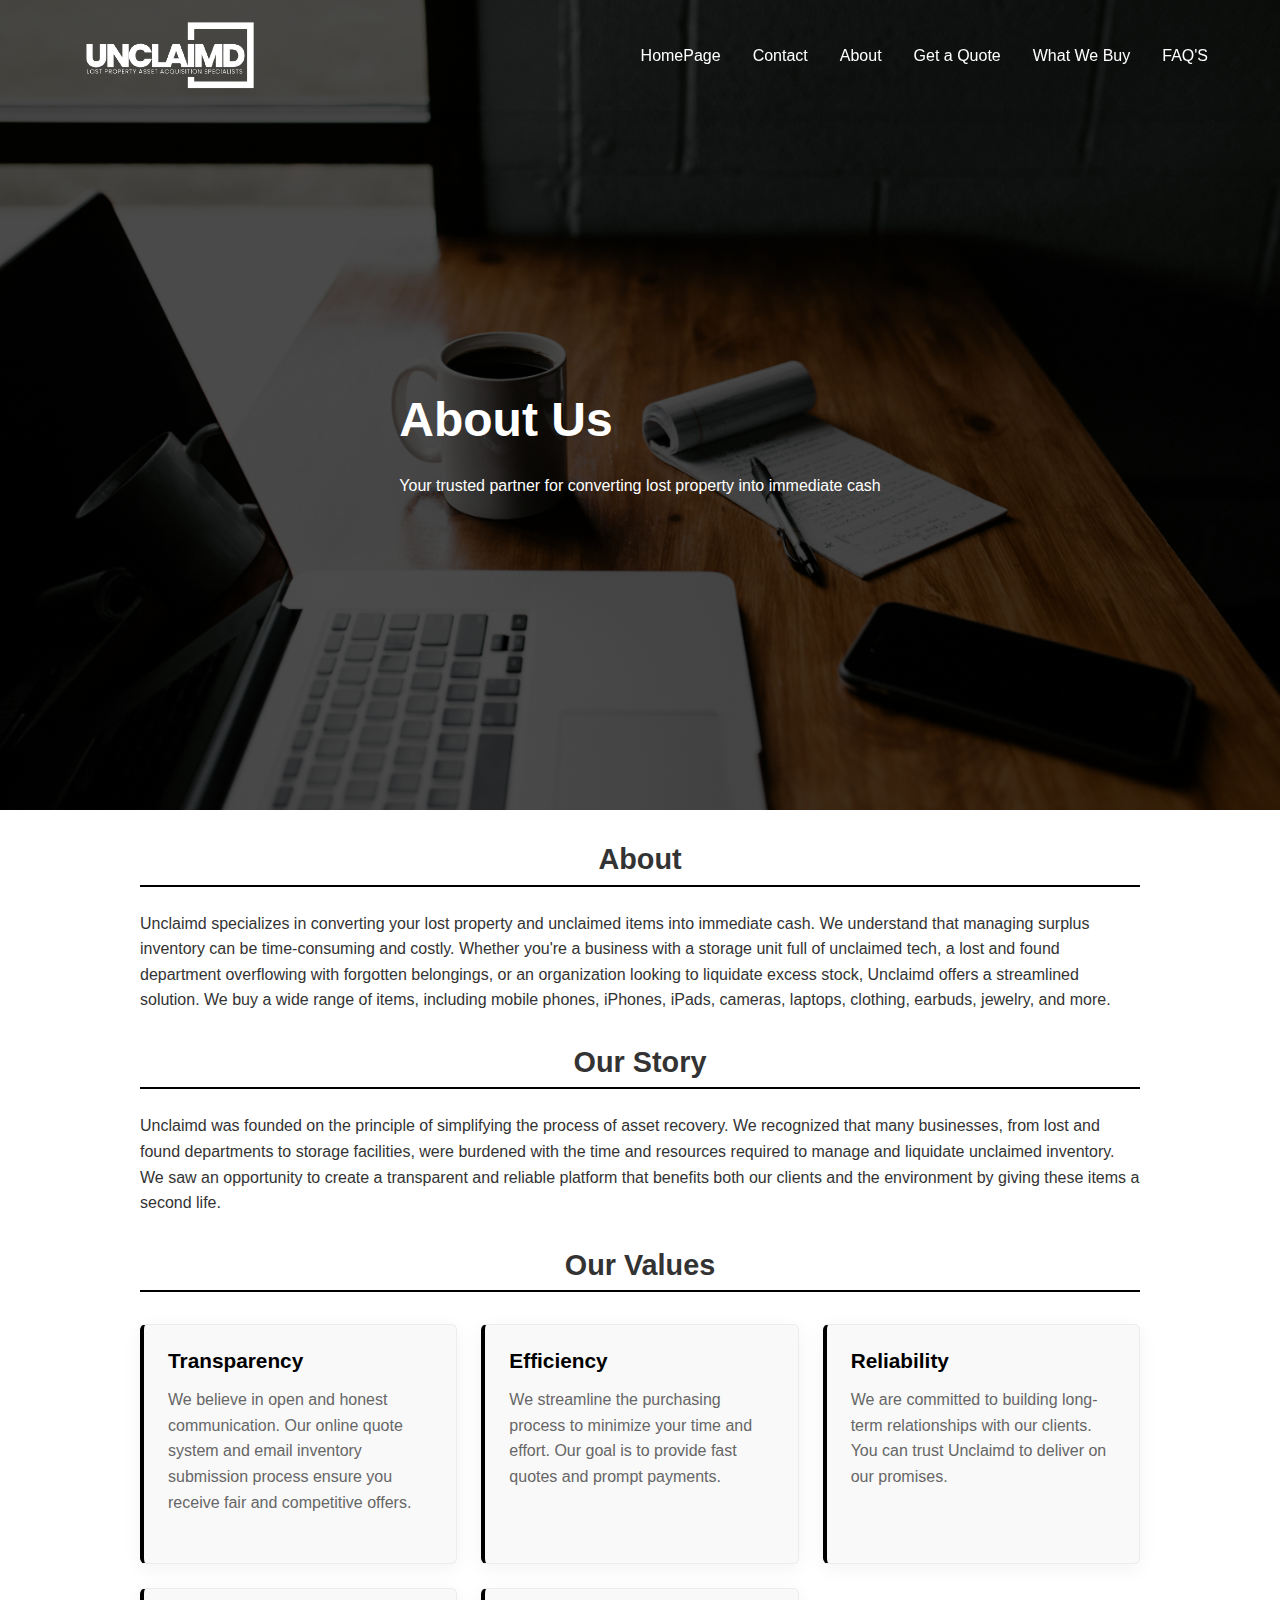
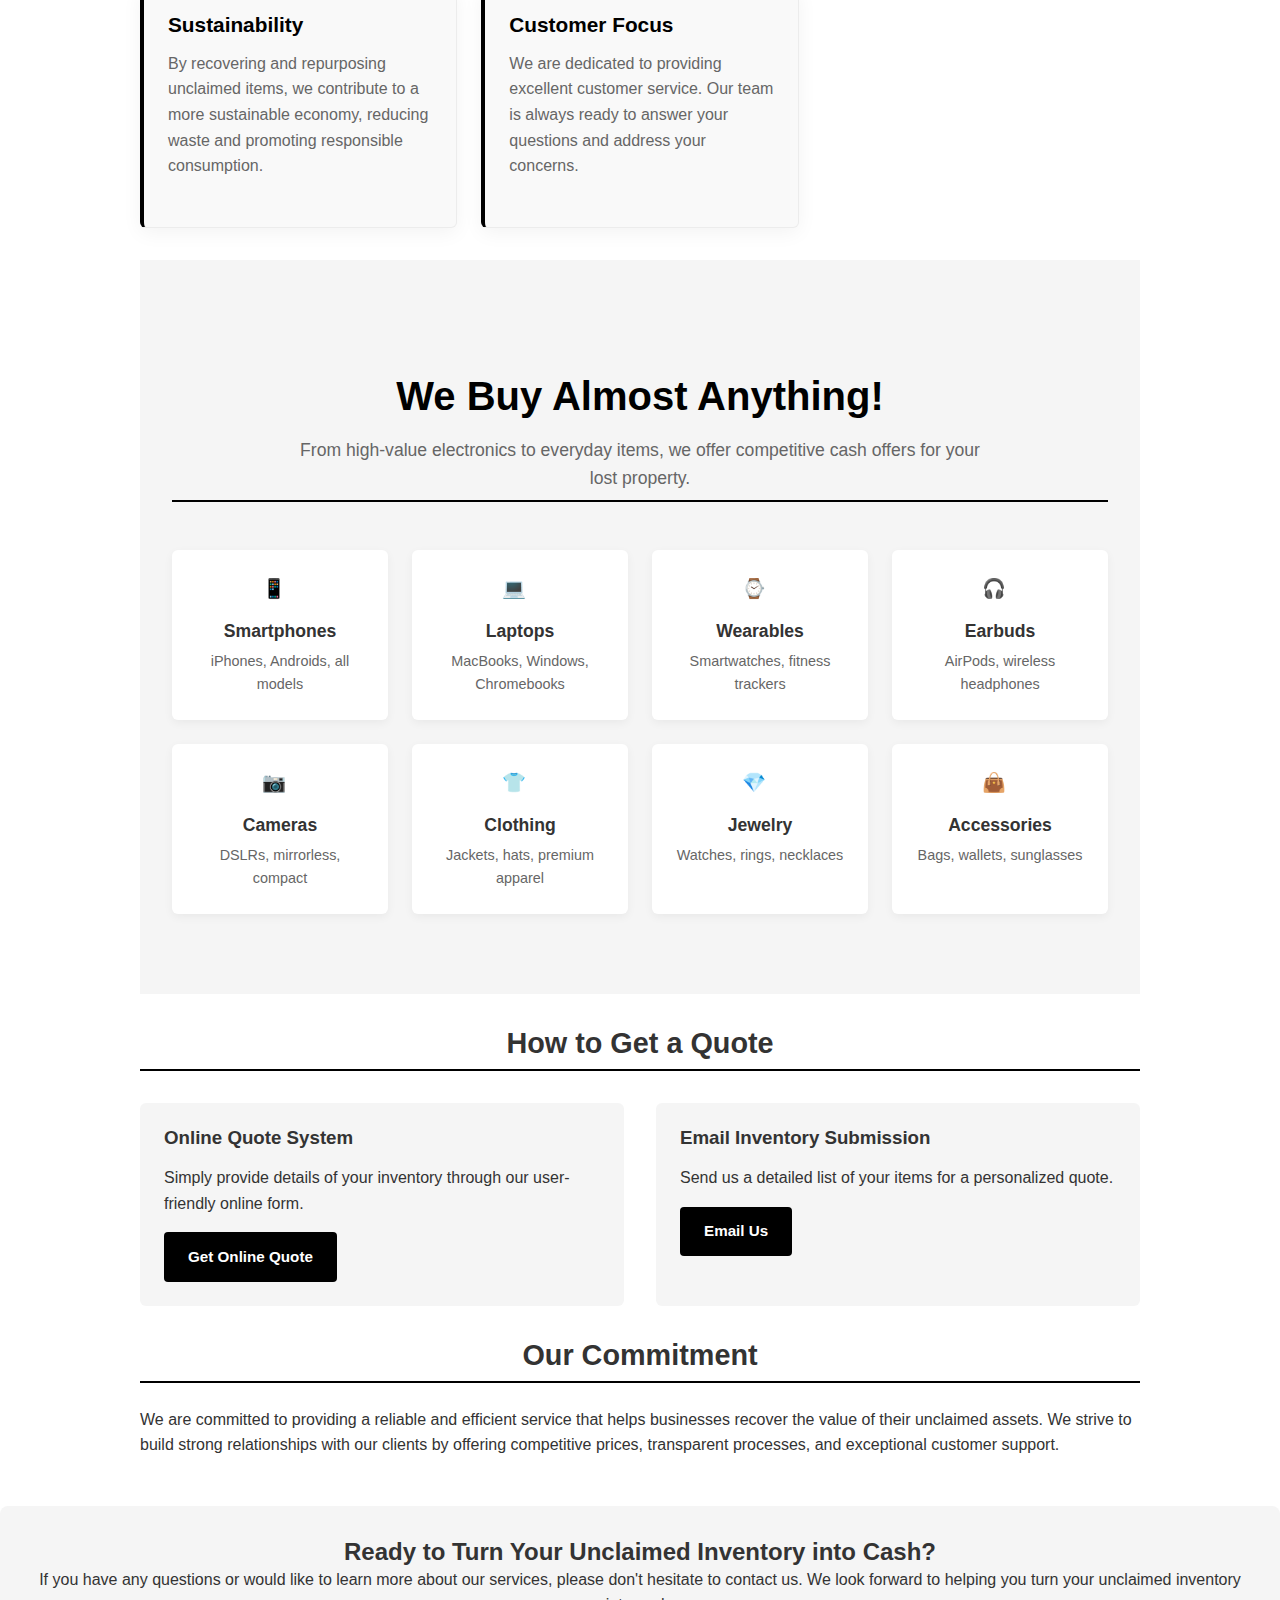
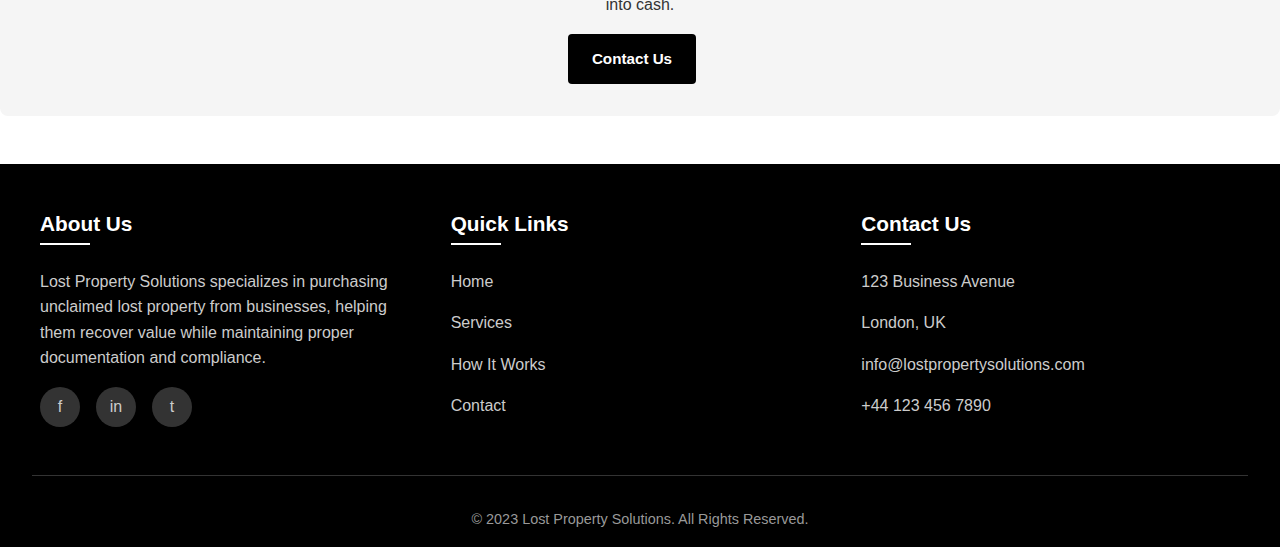
==== about.html @ b1240f1e "first commitasdlkf" ====
<!DOCTYPE html>
<html lang="en">

<head>
    <meta charset="UTF-8">
    <meta name="viewport" content="width=device-width, initial-scale=1.0">
    <title>About Us | Unclaimd</title>
    <link rel="stylesheet" href="style.css">
    <style>
        :root {
            --black: #000000;
            --white: #ffffff;
            --gray-dark: #333333;
            --gray-medium: #666666;
            --gray-light: #f5f5f5;
            --gray-lighter: #f9f9f9;
        }



        .page-header {
            text-align: center;
            margin-bottom: 3rem;
        }

        .page-header h1 {
            font-size: 2.5rem;
            margin-bottom: 1rem;
            color: var(--black);
        }

        .page-header p {
            color: var(--gray-medium);
            max-width: 800px;
            margin: 0 auto;
            font-size: 1.1rem;
        }

        .about-section {
            max-width: 1000px;
            margin: 0 auto 3rem;
        }

        .section-title {
            font-size: 1.8rem;
            margin: 2rem 0 1.5rem;
            padding-bottom: 0.5rem;
            border-bottom: 2px solid var(--black);
        }

        .about-content p {
            margin-bottom: 1.5rem;
        }

        .values-grid {
            display: grid;
            grid-template-columns: repeat(auto-fit, minmax(300px, 1fr));
            gap: 1.5rem;
            margin: 2rem 0;
        }

        .value-card {
            background-color: var(--gray-lighter);
            padding: 1.5rem;
            border-radius: 6px;
            border-left: 4px solid var(--black);
        }

        .value-card h3 {
            font-size: 1.3rem;
            margin-bottom: 0.8rem;
            color: var(--black);
        }

        .items-list {
            display: grid;
            grid-template-columns: repeat(auto-fit, minmax(200px, 1fr));
            gap: 1rem;
            margin: 1.5rem 0;
        }

        .item {
            display: flex;
            align-items: center;
            margin-bottom: 0.8rem;
        }

        .item-icon {
            margin-right: 0.8rem;
            font-size: 1.2rem;
        }

        .quote-methods {
            display: flex;
            gap: 2rem;
            margin: 2rem 0;
            flex-wrap: wrap;
        }

        .method {
            flex: 1;
            min-width: 300px;
            background-color: var(--gray-light);
            padding: 1.5rem;
            border-radius: 6px;
        }

        .method h3 {
            margin-bottom: 1rem;
        }

        .contact-cta {
            text-align: center;
            margin: 3rem 0;
            padding: 2rem;
            background-color: var(--gray-light);
            border-radius: 8px;
        }

        .btn {
            display: inline-block;
            background-color: var(--black);
            color: var(--white);
            padding: 0.8rem 1.5rem;
            border: none;
            border-radius: 4px;
            text-decoration: none;
            font-weight: 600;
            cursor: pointer;
            transition: background-color 0.3s;
            margin-top: 1rem;
        }

        .btn:hover {
            background-color: var(--gray-dark);
            color: var(--white);
        }

        @media (max-width: 768px) {
            body {
                padding: 1.5rem;
            }

            .page-header h1 {
                font-size: 2rem;
            }

            .quote-methods {
                flex-direction: column;
            }

            .method {
                min-width: 100%;
            }
        }

        .whywebuy-hero {
            background: linear-gradient(rgba(0, 0, 0, 0.7), rgba(0, 0, 0, 0.7)),
                url('/assest/about.jpg') no-repeat center center/cover;
            height: 90vh;
            display: flex;
            align-items: center;
            padding-top: 80px;
        }

        .whywebuy-hero-content {
            max-width: 1200px;
            margin: 0 auto;
            padding: 0 2rem;
            color: var(--white);
        }

        .whywebuy-hero h1 {
            font-size: 3rem;
            margin-bottom: 1.5rem;
            max-width: 800px;
        }
    </style>
</head>

<body>
    <!-- Header -->
    <header>
        <div class="header-container">
            <div class="logo">
                <a href="index.html">
                    <img src="./assest//logo.png" alt="">
                </a>
            </div>
            <div class="mobile-menu">☰</div>
            <nav>
                <ul>
                    <li><a href="index.html">HomePage</a></li>
                    <li><a href="contact.html">Contact</a></li>
                    <li><a href="about.html">About</a></li>
                    <li><a href="getquote.html">Get a Quote</a></li>
                    <li><a href="whywebuy.html">What We Buy</a></li>
                    <li><a href="faqs.html">FAQ'S</a></li>
                </ul>
            </nav>
        </div>
    </header>
    <section class="whywebuy-hero" id="home">
        <div class="whywebuy-hero-content">
            <h1>About Us</h1>
            <p>Your trusted partner for converting lost property into immediate cash</p>
        </div>
    </section>
    <div class="about-section">
        <div class="about-content">
            <h2 class="section-title">About</h2>

            <p>Unclaimd specializes in converting your lost property and unclaimed items into immediate cash. We
                understand that managing surplus inventory can be time-consuming and costly. Whether you're a business
                with a storage unit full of unclaimed tech, a lost and found department overflowing with forgotten
                belongings, or an organization looking to liquidate excess stock, Unclaimd offers a streamlined
                solution. We buy a wide range of items, including mobile phones, iPhones, iPads, cameras, laptops,
                clothing, earbuds, jewelry, and more.</p>
        </div>

        <h2 class="section-title">Our Story</h2>
        <div class="about-content">
            <p>Unclaimd was founded on the principle of simplifying the process of asset recovery. We recognized that
                many businesses, from lost and found departments to storage facilities, were burdened with the time and
                resources required to manage and liquidate unclaimed inventory. We saw an opportunity to create a
                transparent and reliable platform that benefits both our clients and the environment by giving these
                items a second life.</p>
        </div>

        <h2 class="section-title">Our Values</h2>
        <div class="values-grid">
            <div class="value-card">
                <h3>Transparency</h3>
                <p>We believe in open and honest communication. Our online quote system and email inventory submission
                    process ensure you receive fair and competitive offers.</p>
            </div>
            <div class="value-card">
                <h3>Efficiency</h3>
                <p>We streamline the purchasing process to minimize your time and effort. Our goal is to provide fast
                    quotes and prompt payments.</p>
            </div>
            <div class="value-card">
                <h3>Reliability</h3>
                <p>We are committed to building long-term relationships with our clients. You can trust Unclaimd to
                    deliver on our promises.</p>
            </div>
            <div class="value-card">
                <h3>Sustainability</h3>
                <p>By recovering and repurposing unclaimed items, we contribute to a more sustainable economy, reducing
                    waste and promoting responsible consumption.</p>
            </div>
            <div class="value-card">
                <h3>Customer Focus</h3>
                <p>We are dedicated to providing excellent customer service. Our team is always ready to answer your
                    questions and address your concerns.</p>
            </div>
        </div>

        <!-- Items We Buy Section -->
        <section class="items-section" id="items-we-buy">
            <div class="items-container">
                <div class="section-title">
                    <h2>We Buy Almost Anything!</h2>
                    <p>From high-value electronics to everyday items, we offer competitive cash offers for your lost
                        property.</p>
                </div>
                <div class="items-grid">
                    <!-- Row 1 -->
                    <div class="item-card">
                        <div class="item-icon">📱</div>
                        <h3>Smartphones</h3>
                        <p>iPhones, Androids, all models</p>
                    </div>
                    <div class="item-card">
                        <div class="item-icon">💻</div>
                        <h3>Laptops</h3>
                        <p>MacBooks, Windows, Chromebooks</p>
                    </div>
                    <div class="item-card">
                        <div class="item-icon">⌚</div>
                        <h3>Wearables</h3>
                        <p>Smartwatches, fitness trackers</p>
                    </div>
                    <div class="item-card">
                        <div class="item-icon">🎧</div>
                        <h3>Earbuds</h3>
                        <p>AirPods, wireless headphones</p>
                    </div>

                    <!-- Row 2 -->
                    <div class="item-card">
                        <div class="item-icon">📷</div>
                        <h3>Cameras</h3>
                        <p>DSLRs, mirrorless, compact</p>
                    </div>
                    <div class="item-card">
                        <div class="item-icon">👕</div>
                        <h3>Clothing</h3>
                        <p>Jackets, hats, premium apparel</p>
                    </div>
                    <div class="item-card">
                        <div class="item-icon">💎</div>
                        <h3>Jewelry</h3>
                        <p>Watches, rings, necklaces</p>
                    </div>
                    <div class="item-card">
                        <div class="item-icon">👜</div>
                        <h3>Accessories</h3>
                        <p>Bags, wallets, sunglasses</p>
                    </div>
                </div>
            </div>
        </section>

        <h2 class="section-title">How to Get a Quote</h2>
        <div class="quote-methods">
            <div class="method">
                <h3>Online Quote System</h3>
                <p>Simply provide details of your inventory through our user-friendly online form.</p>
                <a href="#" class="btn">Get Online Quote</a>
            </div>
            <div class="method">
                <h3>Email Inventory Submission</h3>
                <p>Send us a detailed list of your items for a personalized quote.</p>
                <a href="mailto:quotes@unclaimd.com" class="btn">Email Us</a>
            </div>
        </div>

        <h2 class="section-title">Our Commitment</h2>
        <div class="about-content">
            <p>We are committed to providing a reliable and efficient service that helps businesses recover the value of
                their unclaimed assets. We strive to build strong relationships with our clients by offering competitive
                prices, transparent processes, and exceptional customer support.</p>
        </div>
    </div>

    <div class="contact-cta">
        <h2>Ready to Turn Your Unclaimed Inventory into Cash?</h2>
        <p>If you have any questions or would like to learn more about our services, please don't hesitate to contact
            us. We look forward to helping you turn your unclaimed inventory into cash.</p>
        <a href="mailto:contact@unclaimd.com" class="btn">Contact Us</a>
    </div>
    <!-- Footer -->
    <footer id="contact">
        <div class="footer-container">
            <div class="footer-col">
                <h3>About Us</h3>
                <p>Lost Property Solutions specializes in purchasing unclaimed lost property from businesses, helping
                    them recover value while maintaining proper documentation and compliance.</p>
                <div class="social-links">
                    <a href="#">f</a>
                    <a href="#">in</a>
                    <a href="#">t</a>
                </div>
            </div>
            <div class="footer-col">
                <h3>Quick Links</h3>
                <a href="#home">Home</a>
                <a href="#services">Services</a>
                <a href="#how-it-works">How It Works</a>
                <a href="#contact">Contact</a>
            </div>
            <div class="footer-col">
                <h3>Contact Us</h3>
                <p>123 Business Avenue</p>
                <p>London, UK</p>
                <p>info@lostpropertysolutions.com</p>
                <p>+44 123 456 7890</p>
            </div>
        </div>
        <div class="copyright">
            <p>&copy; 2023 Lost Property Solutions. All Rights Reserved.</p>
        </div>
    </footer>

    <script>
        // Mobile Menu Toggle
        const mobileMenu = document.querySelector('.mobile-menu');
        const nav = document.querySelector('nav');

        mobileMenu.addEventListener('click', () => {
            nav.classList.toggle('active');
        });

        // Smooth Scrolling for Anchor Links
        document.querySelectorAll('a[href^="#"]').forEach(anchor => {
            anchor.addEventListener('click', function (e) {
                e.preventDefault();

                if (this.getAttribute('href') === '#') return;

                const target = document.querySelector(this.getAttribute('href'));
                if (target) {
                    window.scrollTo({
                        top: target.offsetTop - 80,
                        behavior: 'smooth'
                    });

                    // Close mobile menu if open
                    nav.classList.remove('active');
                }
            });
        });

        // Sticky Header on Scroll
        window.addEventListener('scroll', () => {
            const header = document.querySelector('header');
            if (window.scrollY > 100) {
                header.style.boxShadow = '0 2px 10px rgba(0, 0, 0, 0.2)';
            } else {
                header.style.boxShadow = '0 2px 10px rgba(0, 0, 0, 0.1)';
            }
        });




        window.addEventListener('scroll', function () {
            const header = document.querySelector('header');
            if (window.scrollY > 50) {
                header.classList.add('scrolled');
            } else {
                header.classList.remove('scrolled');
            }
        });


    </script>
</body>

</html>
---- style.css ----
/* Reset and Base Styles */
        * {
            margin: 0;
            padding: 0;
            box-sizing: border-box;
            font-family: 'Segoe UI', Tahoma, Geneva, Verdana, sans-serif;
        }

        body {
            background-color: #ffffff;
            color: #333333;
            line-height: 1.6;
        }

        /* Header Styles */
        header {
            background-color: transparent;
            color: #ffffff;
            /* padding: 1rem 0; */
            position: fixed;
            width: 100%;
            top: -5;
            z-index: 1000;
            box-shadow: 0 2px 10px rgba(0, 0, 0, 0.1);
            transition: background-color 0.3s ease, box-shadow 0.3s ease;

        }
        .header-container {
            display: flex;
            justify-content: space-between;
            align-items: center;
            max-width: 1200px;
            margin: 0 auto;
            padding: 0 2rem;
        }
        header.scrolled {
            background-color: #000000; /* Or any solid color you want */
            box-shadow: 0 2px 10px rgba(0, 0, 0, 0.1); /* Optional for effect */
        }
        

        

        .logo {
            font-size: 1.8rem;
            font-weight: 700;
            letter-spacing: 1px;
        }
        .logo img{
            margin-top: 10px;
            width: 12rem;

        }
        

        .logo span {
            color: #ffffff;
        }

        nav ul {
            display: flex;
            list-style: none;
        }

        nav ul li {
            margin-left: 2rem;
        }

        nav ul li a {
            color: #ffffff;
            text-decoration: none;
            font-weight: 500;
            transition: color 0.3s;
        }

        nav ul li a:hover {
            color: #cccccc;
        }

        .mobile-menu {
            display: none;
            cursor: pointer;
        }


       /* Base Styles */
        :root {
            --black: #000000;
            --white: #ffffff;
            --gray-dark: #333333;
            --gray-medium: #666666;
            --gray-light: #f5f5f5;
        }
        
        * {
            margin: 0;
            padding: 0;
            box-sizing: border-box;
            font-family: 'Helvetica Neue', Arial, sans-serif;
        }
        
        body {
            background-color: var(--white);
            color: var(--gray-dark);
            line-height: 1.6;
        }
        
        /* Typography */
        h1, h2, h3 {
            font-weight: 700;
            line-height: 1.2;
        }
        
        
        /* Hero Section */
        .hero {
            background: linear-gradient(rgba(0,0,0,0.7), rgba(0,0,0,0.7)), 
                        url('https://images.unsplash.com/photo-1556740738-b6a63e27c4df?ixlib=rb-1.2.1&auto=format&fit=crop&w=1350&q=80') no-repeat center center/cover;
            height: 90vh;
            display: flex;
            align-items: center;
            padding-top: 80px;
        }
        
        .hero-content {
            max-width: 1200px;
            margin: 0 auto;
            padding: 0 2rem;
            color: var(--white);
        }
        
        .hero h1 {
            font-size: 3rem;
            margin-bottom: 1.5rem;
            max-width: 800px;
        }
        
        .hero p {
            font-size: 1.2rem;
            max-width: 700px;
            margin-bottom: 2.5rem;
            color: rgba(255,255,255,0.9);
        }
        
        /* Button Styles */
        .btn {
            display: inline-block;
            background-color: var(--black);
            color: var(--white);
            padding: 0.9rem 2.2rem;
            border: 2px solid var(--white);
            border-radius: 4px;
            text-decoration: none;
            font-weight: 600;
            transition: all 0.3s ease;
            margin-right: 1rem;
            font-size: 0.95rem;
        }
        
        .btn:hover {
            background-color: var(--white);
            color: var(--black);
        }
        
        .btn-white {
            background-color: var(--white);
            color: var(--black);
            border-color: var(--white);
        }
        
        .btn-white:hover {
            background-color: transparent;
            color: var(--white);
        }
        
        /* Value Proposition Section */
        .value-prop {
            padding: 5rem 2rem;
            max-width: 1200px;
            margin: 0 auto;
        }
        
        .section-title {
            text-align: center;
            margin-bottom: 3.5rem;
        }
        
        .section-title h2 {
            font-size: 2.5rem;
            margin-bottom: 1rem;
            color: var(--black);
        }
        
        .section-title p {
            color: var(--gray-medium);
            max-width: 700px;
            margin: 0 auto;
            font-size: 1.1rem;
        }
        
        .value-grid {
            display: grid;
            grid-template-columns: repeat(auto-fit, minmax(300px, 1fr));
            gap: 2rem;
        }
        
        .value-card {
            background-color: var(--white);
            border-radius: 8px;
            padding: 2rem;
            box-shadow: 0 5px 20px rgba(0,0,0,0.05);
            transition: transform 0.3s ease, box-shadow 0.3s ease;
            border: 1px solid rgba(0,0,0,0.05);
        }
        
        .value-card:hover {
            transform: translateY(-5px);
            box-shadow: 0 10px 30px rgba(0,0,0,0.1);
        }
        
        .value-card h3 {
            font-size: 1.4rem;
            margin-bottom: 1rem;
            color: var(--black);
        }
        
        .value-card p {
            color: var(--gray-medium);
            margin-bottom: 1.5rem;
        }
        
      /* Items We Buy Section */
.items-section {
    background-color: var(--gray-light);
    padding: 5rem 2rem;
}

.items-container {
    max-width: 1200px;
    margin: 0 auto;
}

.items-grid {
    display: grid;
    grid-template-columns: repeat(4, 1fr);
    gap: 1.5rem;
    margin-top: 3rem;
}

.item-card {
    background-color: var(--white);
    padding: 1.5rem;
    border-radius: 6px;
    text-align: center;
    box-shadow: 0 3px 10px rgba(0,0,0,0.05);
    transition: all 0.3s ease;
}

.item-card:hover {
    transform: translateY(-5px);
    box-shadow: 0 5px 15px rgba(0,0,0,0.1);
}

.item-icon {
    font-size: 2rem;
    margin-bottom: 1rem;
    color: var(--black);
}

.item-card h3 {
    margin-bottom: 0.5rem;
    font-size: 1.1rem;
}

.item-card p {
    color: var(--gray-medium);
    font-size: 0.9rem;
}

/* Responsive adjustments */
@media (max-width: 900px) {
    .items-grid {
        grid-template-columns: repeat(2, 1fr);
    }
}

@media (max-width: 500px) {
    .items-grid {
        grid-template-columns: 1fr;
    }
}
        /* Process Section */
        .process-section {
            padding: 5rem 2rem;
            max-width: 1200px;
            margin: 0 auto;
        }
        
        .process-steps {
            display: flex;
            justify-content: space-between;
            margin-top: 3rem;
            flex-wrap: wrap;
        }
        
        .step {
            flex: 1;
            min-width: 250px;
            margin-bottom: 2rem;
            text-align: center;
            padding: 0 1.5rem;
            position: relative;
        }
        
        .step-number {
            display: inline-block;
            width: 50px;
            height: 50px;
            background-color: var(--black);
            color: var(--white);
            border-radius: 50%;
            line-height: 50px;
            font-size: 1.3rem;
            font-weight: 700;
            margin-bottom: 1.5rem;
        }
        
        .step h3 {
            font-size: 1.3rem;
            margin-bottom: 1rem;
        }
        
        .step p {
            color: var(--gray-medium);
        }
        
        /* CTA Section */
        .cta-section {
            background-color: var(--gray-light);
            color: var(--black);
            padding: 5rem 2rem;
            text-align: center;
        }
        
        .cta-container {
            max-width: 800px;
            margin: 0 auto;
        }
        
        .cta-section h2 {
            font-size: 2.3rem;
            margin-bottom: 1.5rem;
            color: var(--black);

        }
        
        .cta-section p {
            color: rgba(255,255,255,0.8);
            margin-bottom: 2.5rem;
            font-size: 1.1rem;
            color: var(--black);

        }
        
        /* Footer */
        /* Footer */
        footer {
            background-color: #000000;
            color: #ffffff;
            padding: 3rem 2rem 1rem;
        }

        .footer-container {
            max-width: 1200px;
            margin: 0 auto;
            display: grid;
            grid-template-columns: repeat(auto-fit, minmax(250px, 1fr));
            gap: 2rem;
        }

        .footer-col h3 {
            font-size: 1.3rem;
            margin-bottom: 1.5rem;
            position: relative;
            padding-bottom: 0.5rem;
        }

        .footer-col h3::after {
            content: '';
            position: absolute;
            left: 0;
            bottom: 0;
            width: 50px;
            height: 2px;
            background-color: #ffffff;
        }

        .footer-col p,
        .footer-col a {
            color: #cccccc;
            margin-bottom: 1rem;
            display: block;
            text-decoration: none;
            transition: color 0.3s;
        }

        .footer-col a:hover {
            color: #ffffff;
        }

        .social-links {
            display: flex;
            gap: 1rem;
        }

        .social-links a {
            display: inline-block;
            width: 40px;
            height: 40px;
            background-color: #333333;
            border-radius: 50%;
            text-align: center;
            line-height: 40px;
            transition: background-color 0.3s;
        }

        .social-links a:hover {
            background-color: #555555;
        }

        .copyright {
            text-align: center;
            padding-top: 2rem;
            margin-top: 2rem;
            border-top: 1px solid #333333;
            color: #999999;
            font-size: 0.9rem;
        }

        /* Responsive Styles */
        @media (max-width: 768px) {
            .header-container {
                padding: 0 1rem;
            }

            .logo img{
                margin-top: 10px;
                width: 6rem;
            }

            nav {
                position: fixed;
                top: 80px;
                left: -100%;
                width: 100%;
                height: calc(100vh - 80px);
                background-color: #000000;
                transition: left 0.3s;
                padding: 2rem;
            }

            nav.active {
                left: 0;
            }

            nav ul {
                flex-direction: column;
            }

            nav ul li {
                margin: 1rem 0;
            }

            .mobile-menu {
                display: block;
            }

            .hero h1 {
                font-size: 2.5rem;
            }

            .hero p {
                font-size: 1rem;
            }

            .section-title h2 {
                font-size: 2rem;
            }

            .steps {
                flex-direction: column;
            }

            .step {
                margin-bottom: 2rem;
            }
        }


        
        /* Responsive Styles */
        @media (max-width: 768px) {
            .header-container {
                padding: 0 1.5rem;
            }
            
            nav {
                position: fixed;
                top: 80px;
                left: -100%;
                width: 100%;
                height: calc(100vh - 80px);
                background-color: var(--black);
                transition: left 0.3s ease;
                padding: 2rem;
            }
            
            nav.active {
                left: 0;
            }
            
            nav ul {
                flex-direction: column;
            }
            
            nav ul li {
                margin: 1rem 0;
            }
            
            .mobile-menu {
                display: block;
            }
            
            .hero {
                height: auto;
                padding: 120px 0 80px;
            }
            
            .hero h1 {
                font-size: 2.5rem;
            }
            
            .hero p {
                font-size: 1.1rem;
            }
            
            .btn {
                display: block;
                width: 100%;
                margin-bottom: 1rem;
                margin-right: 0;
            }
            
            .section-title h2 {
                font-size: 2rem;
            }
            
            .process-steps {
                flex-direction: column;
            }
            
            .step {
                margin-bottom: 3rem;
            }
        }
    

        /* Base Styles */
        :root {
            --black: #000000;
            --white: #ffffff;
            --gray-dark: #333333;
            --gray-medium: #666666;
            --gray-light: #f5f5f5;
            --gray-lighter: #f9f9f9;
        }
        
        * {
            margin: 0;
            padding: 0;
            box-sizing: border-box;
            font-family: 'Helvetica Neue', Arial, sans-serif;
        }
        
        body {
            background-color: var(--white);
            color: var(--gray-dark);
            line-height: 1.6;
        }
        
        /* Header - Consistent with other pages */
        header {
            background-color: transparent;
            color: #ffffff;
            /* padding: 1rem 0; */
            position: fixed;
            width: 100%;
            top: -5;
            z-index: 1000;
            box-shadow: 0 2px 10px rgba(0, 0, 0, 0.1);
            transition: background-color 0.3s ease, box-shadow 0.3s ease;
        }
        
        /* FAQ Hero Section */
        .faq-hero {
            background: linear-gradient(rgba(0,0,0,0.7), rgba(0,0,0,0.7)), 
                        url('https://images.unsplash.com/photo-1454165804606-c3d57bc86b40?ixlib=rb-1.2.1&auto=format&fit=crop&w=1350&q=80') no-repeat center center/cover;
                        height: 90vh;
            display: flex;
            align-items: center;
            padding-top: 80px;
        }
        
        .faq-hero-content {
            max-width: 1200px;
            margin: 0 auto;
            padding: 0 2rem;
            color: var(--white);
        }
        
        .faq-hero h1 {
            font-size: 3rem;
            margin-bottom: 1rem;
            color: var(--white);
        }
        
        /* FAQ Content */
        .faq-container {
            max-width: 1000px;
            margin: 3rem auto;
            padding: 0 2rem;
        }
        
        .faq-section {
            margin-bottom: 3rem;
        }
        
        .faq-section h2 {
            font-size: 1.8rem;
            margin-bottom: 1.5rem;
            padding-bottom: 0.5rem;
            border-bottom: 2px solid var(--black);
        }
        
        .faq-item {
            margin-bottom: 1.5rem;
            border: 1px solid rgba(0,0,0,0.1);
            border-radius: 6px;
            overflow: hidden;
            box-shadow: 0 2px 8px rgba(0,0,0,0.05);
        }
        
        .faq-question {
            padding: 1.5rem;
            background-color: var(--gray-lighter);
            cursor: pointer;
            font-weight: 600;
            display: flex;
            justify-content: space-between;
            align-items: center;
            transition: background-color 0.3s ease;
        }
        
        .faq-question:hover {
            background-color: var(--gray-light);
        }
        
        .faq-question::after {
            content: '+';
            font-size: 1.5rem;
            transition: transform 0.3s ease;
        }
        
        .faq-question.active::after {
            content: '-';
        }
        
        .faq-answer {
            padding: 0 1.5rem;
            max-height: 0;
            overflow: hidden;
            transition: max-height 0.3s ease, padding 0.3s ease;
        }
        
        .faq-answer.show {
            padding: 1.5rem;
            max-height: 1000px;
        }
        
        .faq-answer p {
            margin-bottom: 1rem;
        }
        
        .faq-answer p:last-child {
            margin-bottom: 0;
        }
        
        /* Contact CTA */
        .faq-cta {
            text-align: center;
            margin: 3rem 0;
            padding: 2rem;
            background-color: var(--gray-light);
            border-radius: 8px;
        }
        
        .faq-cta h2 {
            font-size: 1.8rem;
            margin-bottom: 1rem;
        }
        
        /* Footer - Consistent with other pages */
        
        /* Responsive Styles */
        @media (max-width: 768px) {
            .faq-hero h1 {
                font-size: 2.2rem;
            }
            
            .faq-section h2 {
                font-size: 1.5rem;
            }
        }
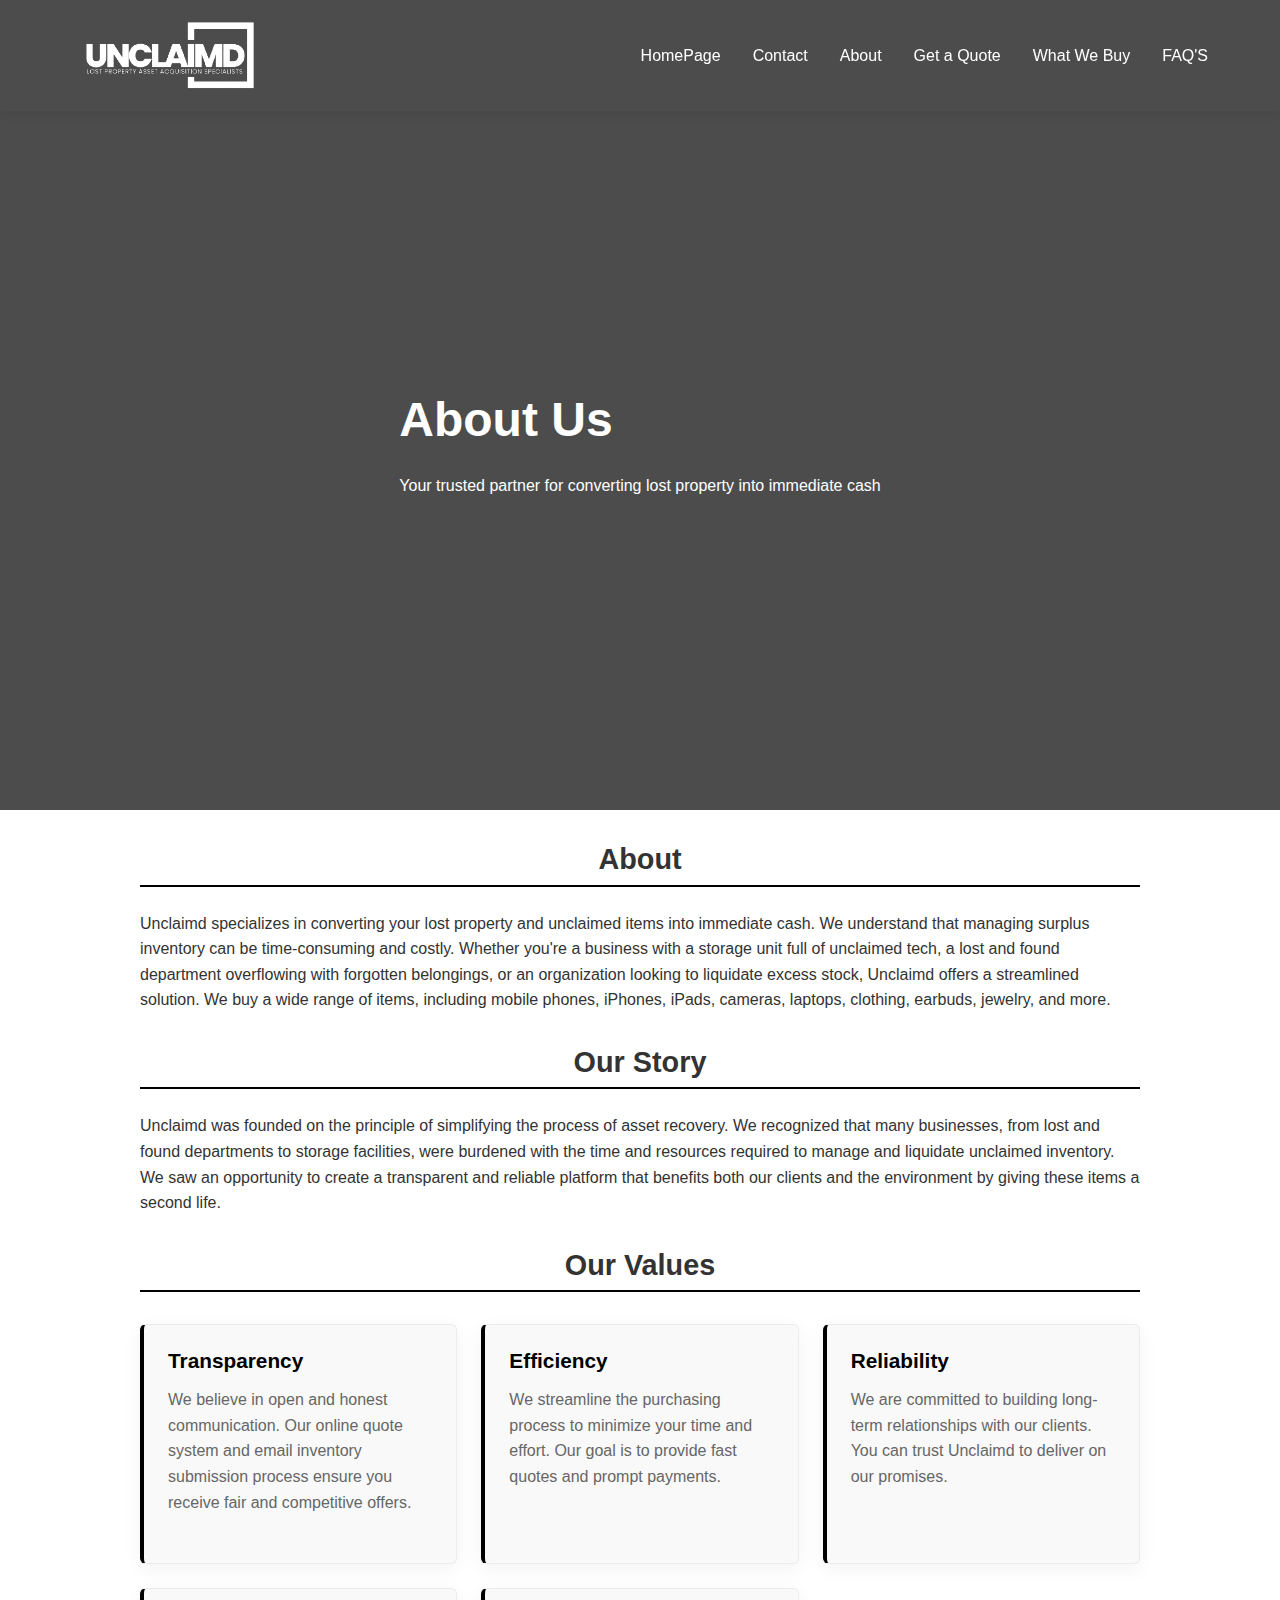
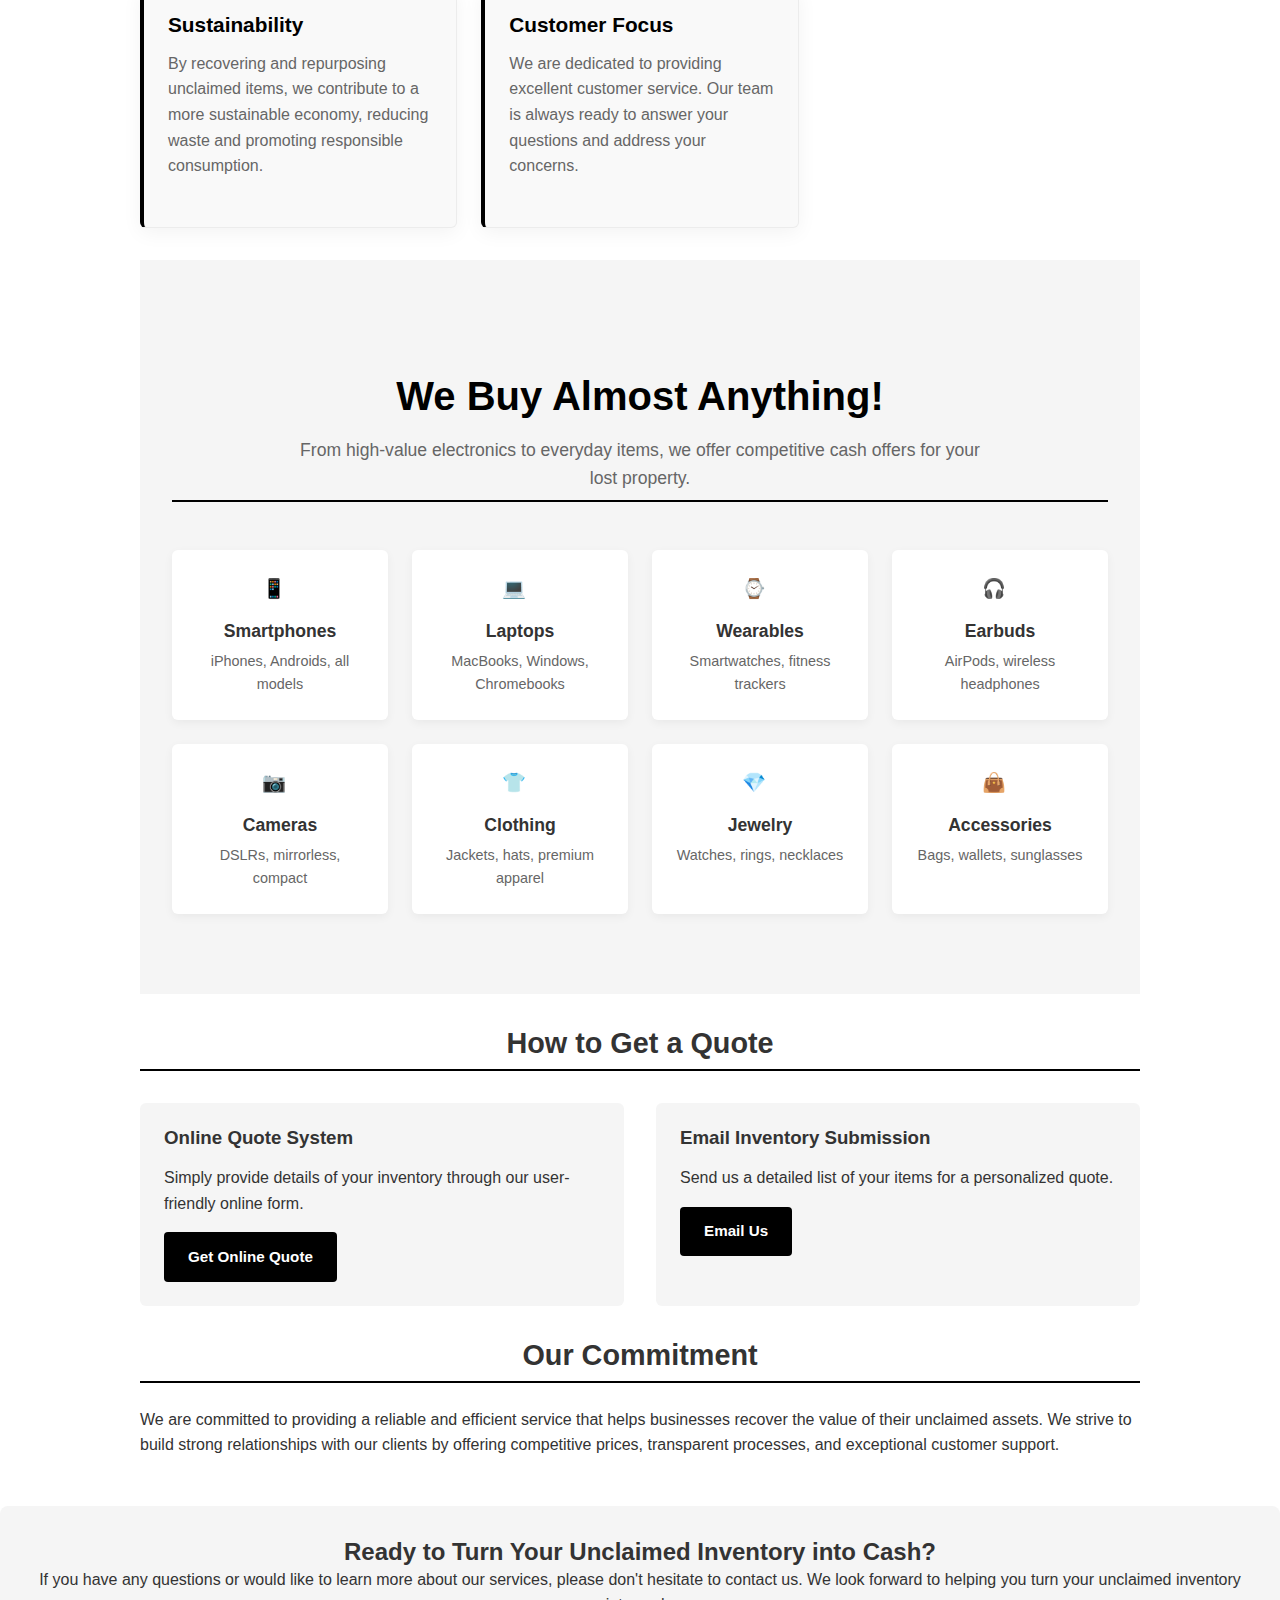
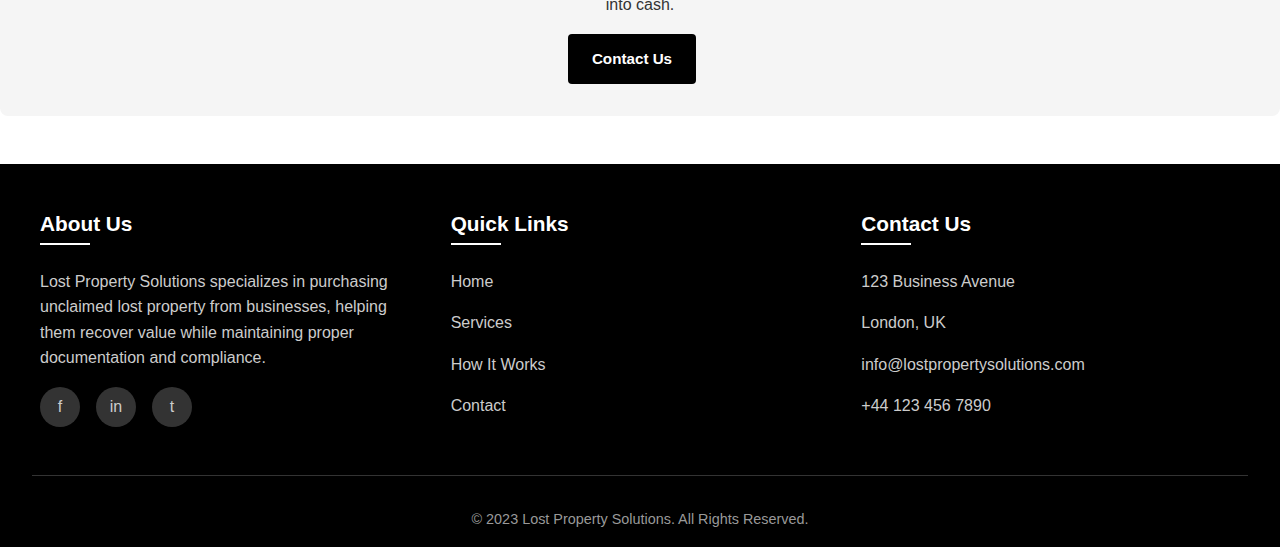
==== commit 92260549: "first commit by aliraza" ====
--- a/about.html
+++ b/about.html
@@ -137,9 +137,7 @@
         }
 
         @media (max-width: 768px) {
-            body {
-                padding: 1.5rem;
-            }
+           
 
             .page-header h1 {
                 font-size: 2rem;
@@ -156,7 +154,7 @@
 
         .whywebuy-hero {
             background: linear-gradient(rgba(0, 0, 0, 0.7), rgba(0, 0, 0, 0.7)),
-                url('/assest/about.jpg') no-repeat center center/cover;
+                url('https://images.unsplash.com/photo-1499750310107-5fef28a66643?q=80&w=1470&auto=format&fit=crop&ixlib=rb-4.0.3&ixid=M3wxMjA3fDB8MHxwaG90by1wYWdlfHx8fGVufDB8fHx8fA%3D%3D') no-repeat center center/cover;
             height: 90vh;
             display: flex;
             align-items: center;
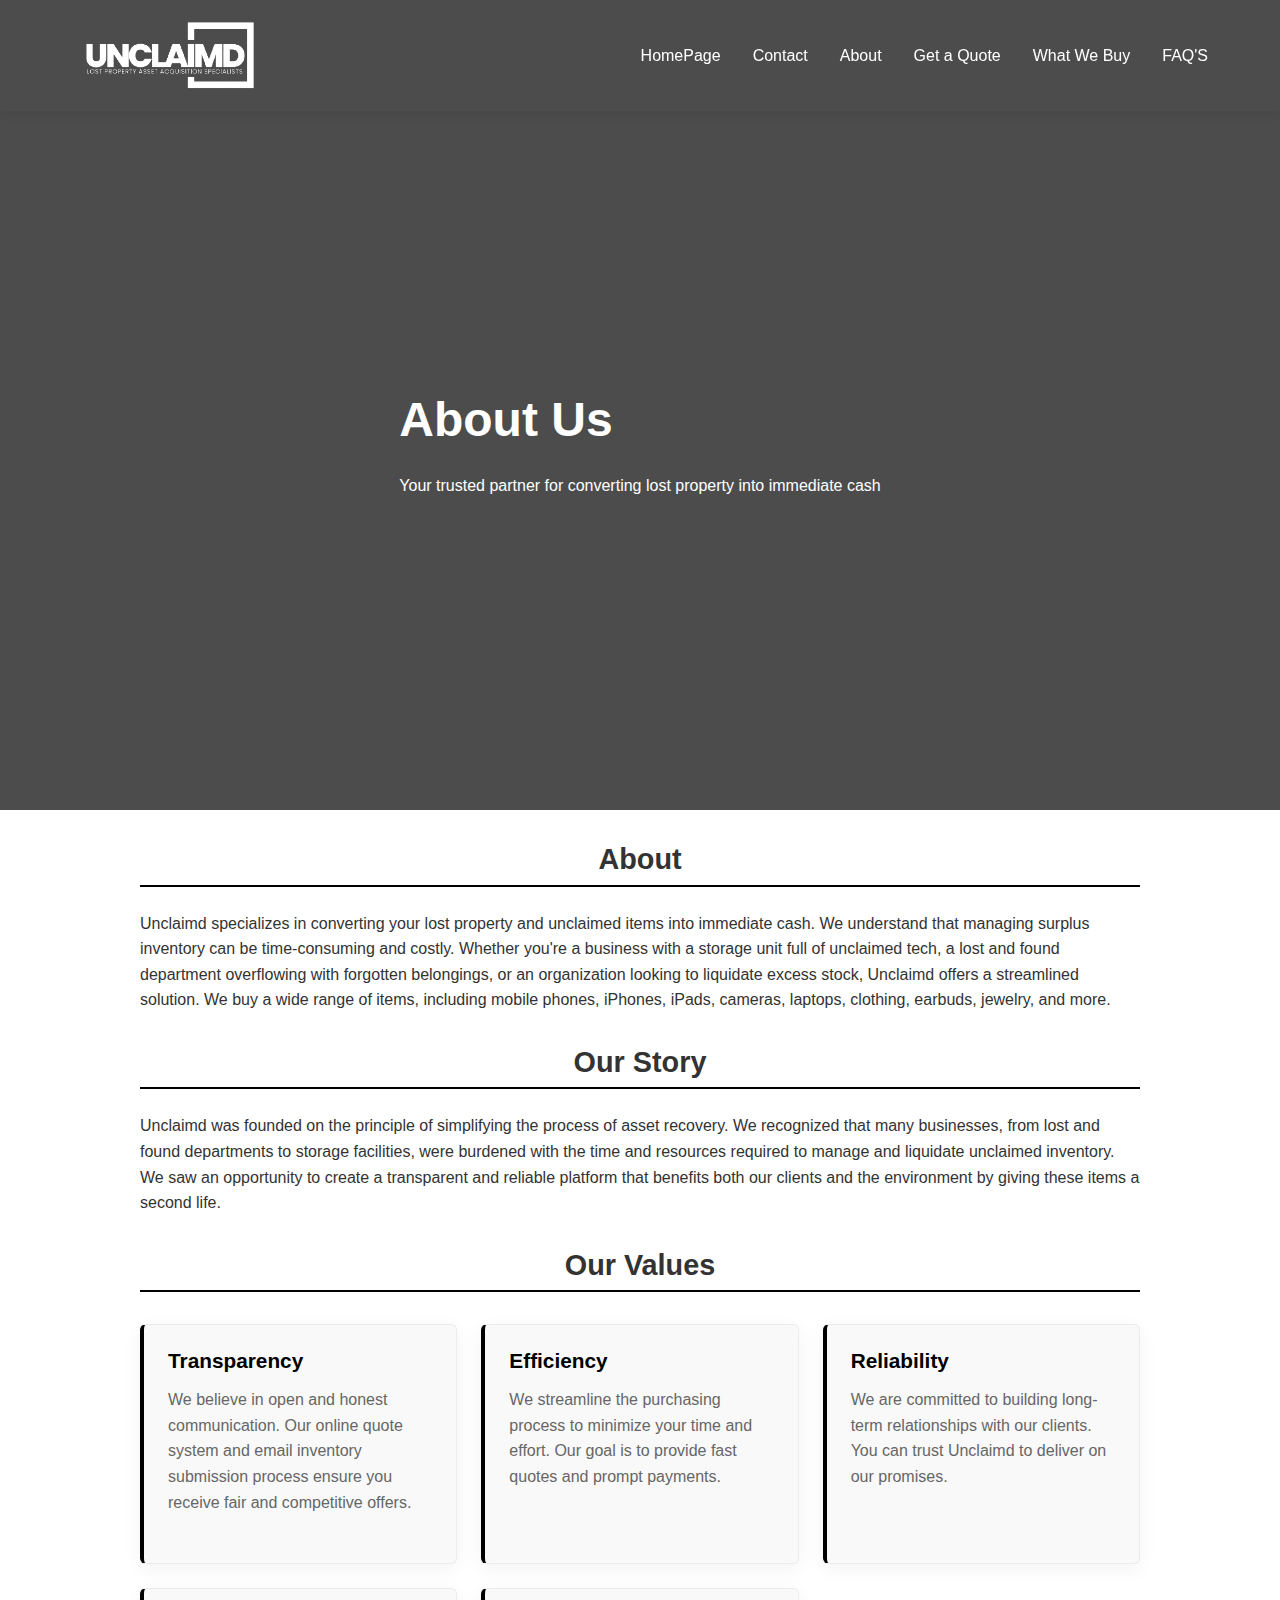
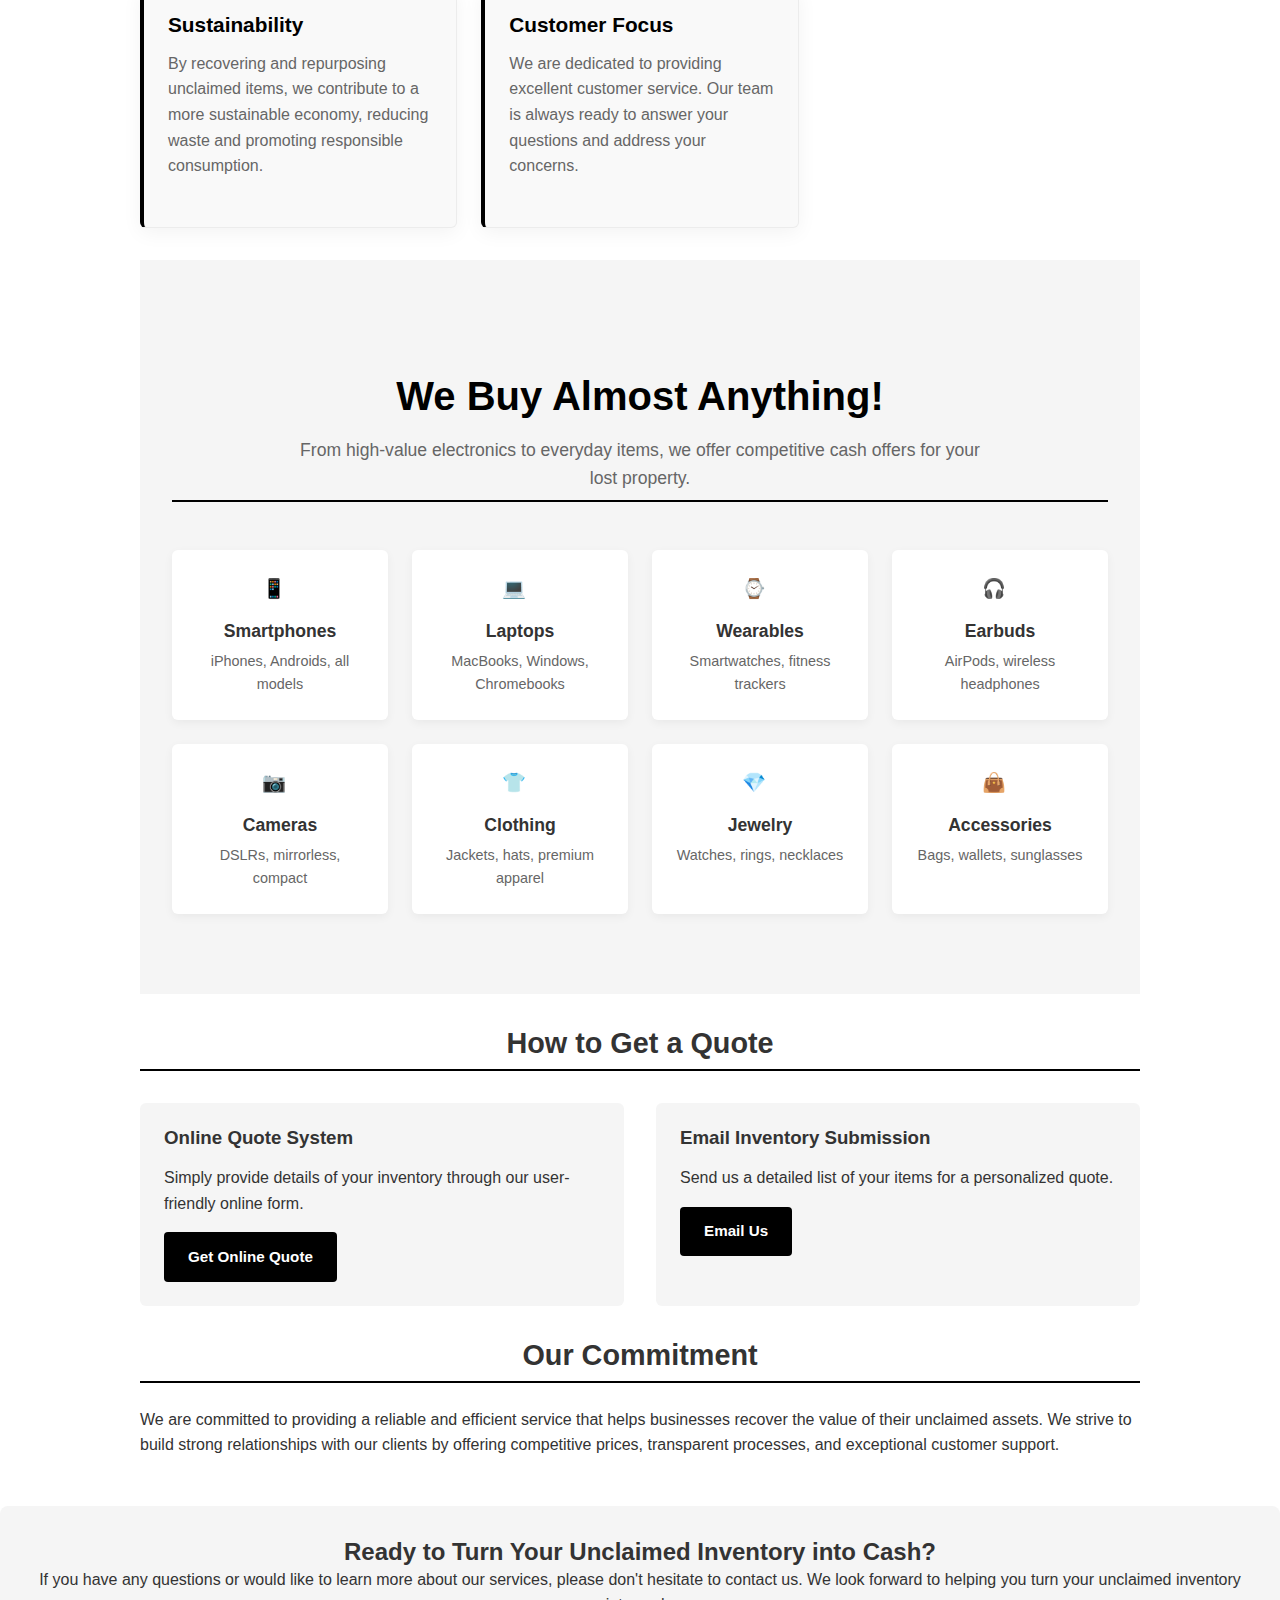
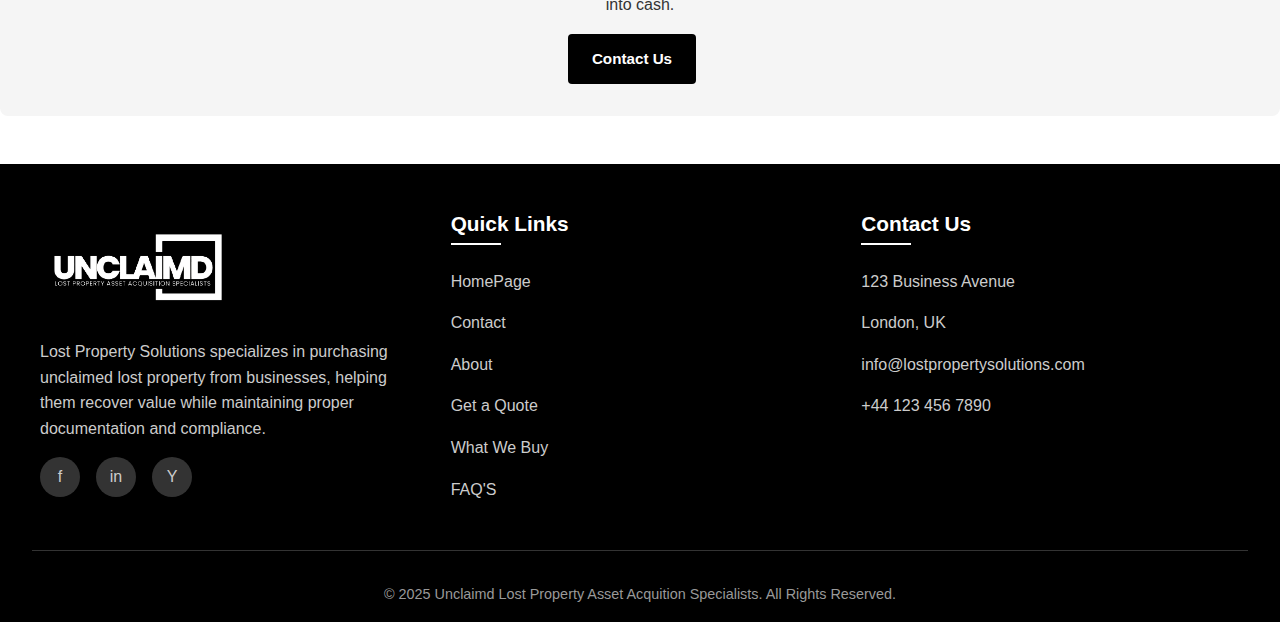
==== commit 08e7875a: "image from aliraza" ====
--- a/about.html
+++ b/about.html
@@ -342,21 +342,27 @@
     <footer id="contact">
         <div class="footer-container">
             <div class="footer-col">
-                <h3>About Us</h3>
+                <div class="logo">
+                    <a href="index.html">
+                        <img src="./assest//logo.png" alt="">
+                    </a>
+                </div>
                 <p>Lost Property Solutions specializes in purchasing unclaimed lost property from businesses, helping
                     them recover value while maintaining proper documentation and compliance.</p>
                 <div class="social-links">
                     <a href="#">f</a>
                     <a href="#">in</a>
-                    <a href="#">t</a>
+                    <a href="#">Y</a>
                 </div>
             </div>
             <div class="footer-col">
                 <h3>Quick Links</h3>
-                <a href="#home">Home</a>
-                <a href="#services">Services</a>
-                <a href="#how-it-works">How It Works</a>
-                <a href="#contact">Contact</a>
+                <a href="index.html">HomePage</a>
+                <a href="contact.html">Contact</a>
+                <a href="about.html">About</a>
+                <a href="getquote.html">Get a Quote</a>
+                <a href="whywebuy.html">What We Buy</a>
+                <a href="faqs.html">FAQ'S</a>
             </div>
             <div class="footer-col">
                 <h3>Contact Us</h3>
@@ -367,7 +373,7 @@
             </div>
         </div>
         <div class="copyright">
-            <p>&copy; 2023 Lost Property Solutions. All Rights Reserved.</p>
+            <p>&copy; 2025 Unclaimd Lost Property Asset Acquition Specialists. All Rights Reserved.</p>
         </div>
     </footer>
 
--- a/style.css
+++ b/style.css
@@ -156,7 +156,9 @@
             margin-right: 1rem;
             font-size: 0.95rem;
         }
-        
+        .home-image{
+            width: 100vh;
+        }
         .btn:hover {
             background-color: var(--white);
             color: var(--black);
@@ -282,11 +284,17 @@
     .items-grid {
         grid-template-columns: repeat(2, 1fr);
     }
+    .home-image{
+        width: 30vh;
+    }
 }
 
 @media (max-width: 500px) {
     .items-grid {
         grid-template-columns: 1fr;
+    }
+    .home-image{
+        width: 25vh;
     }
 }
         /* Process Section */
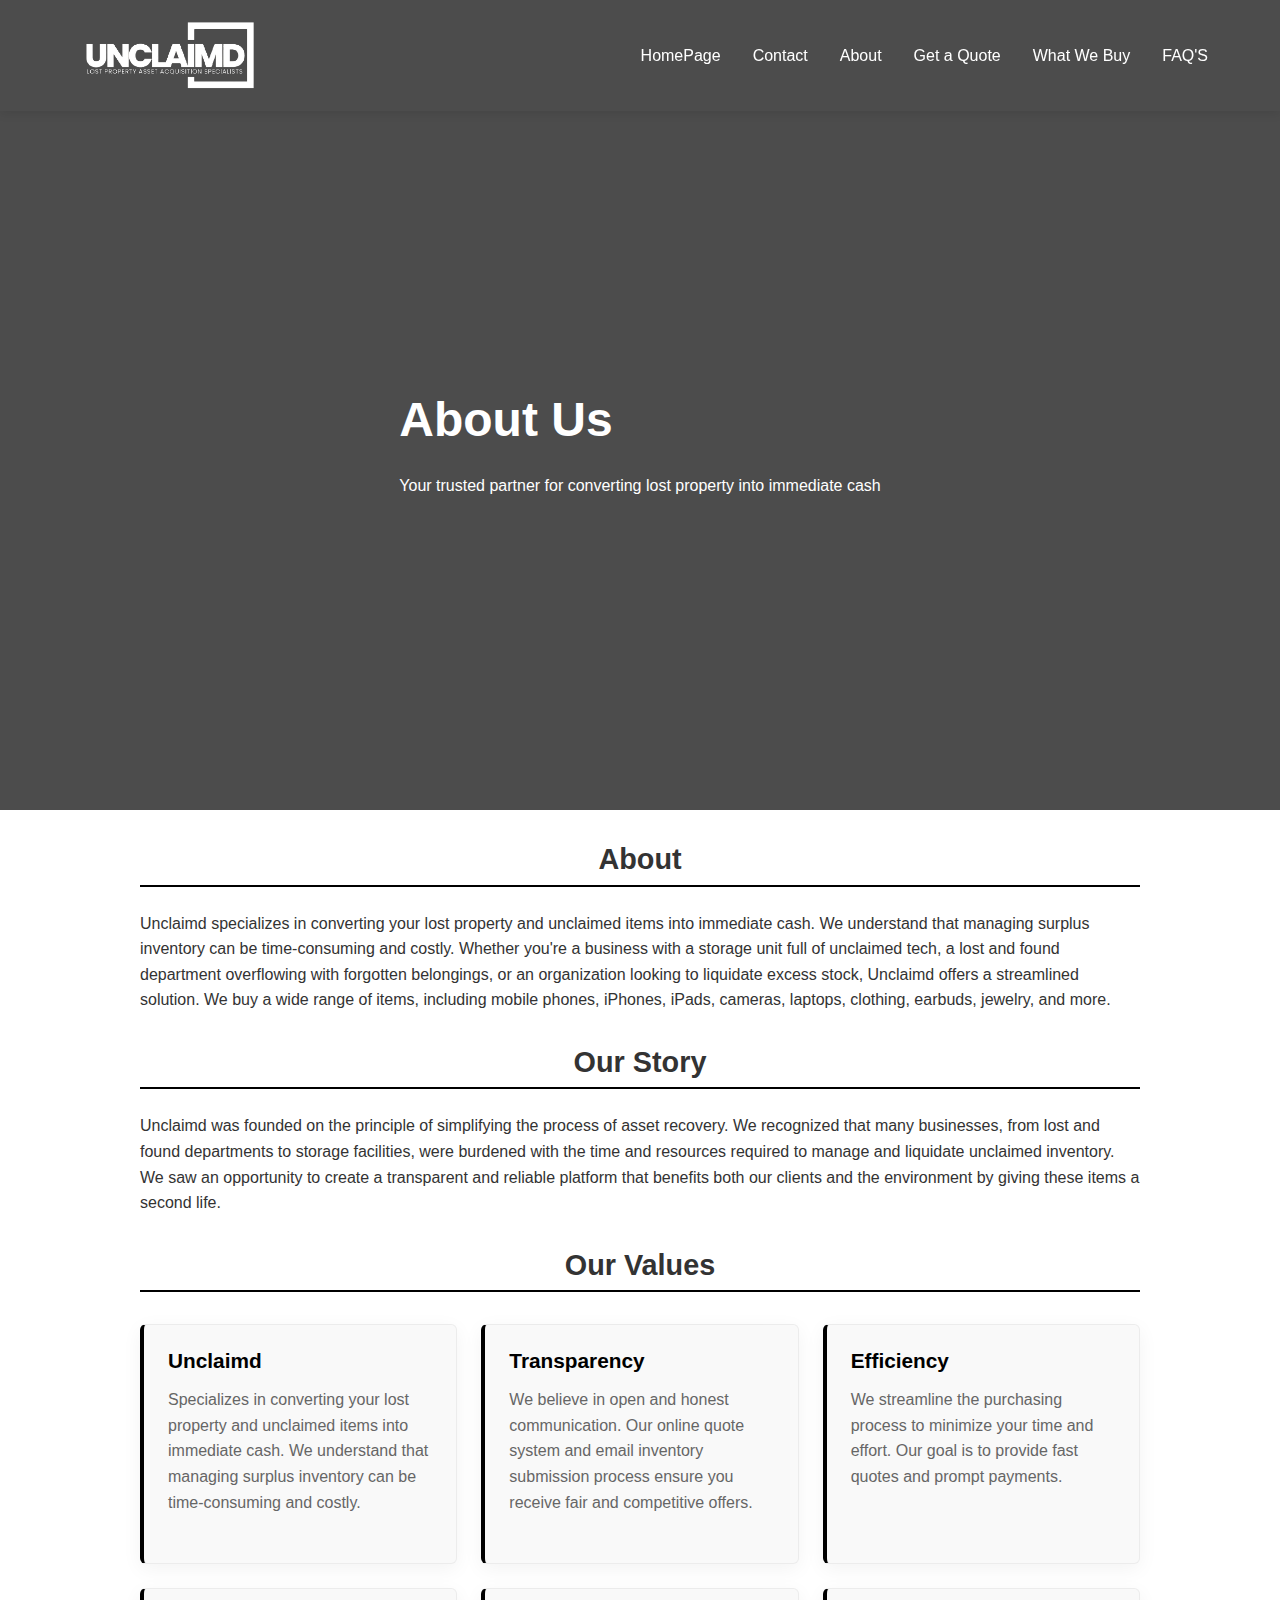
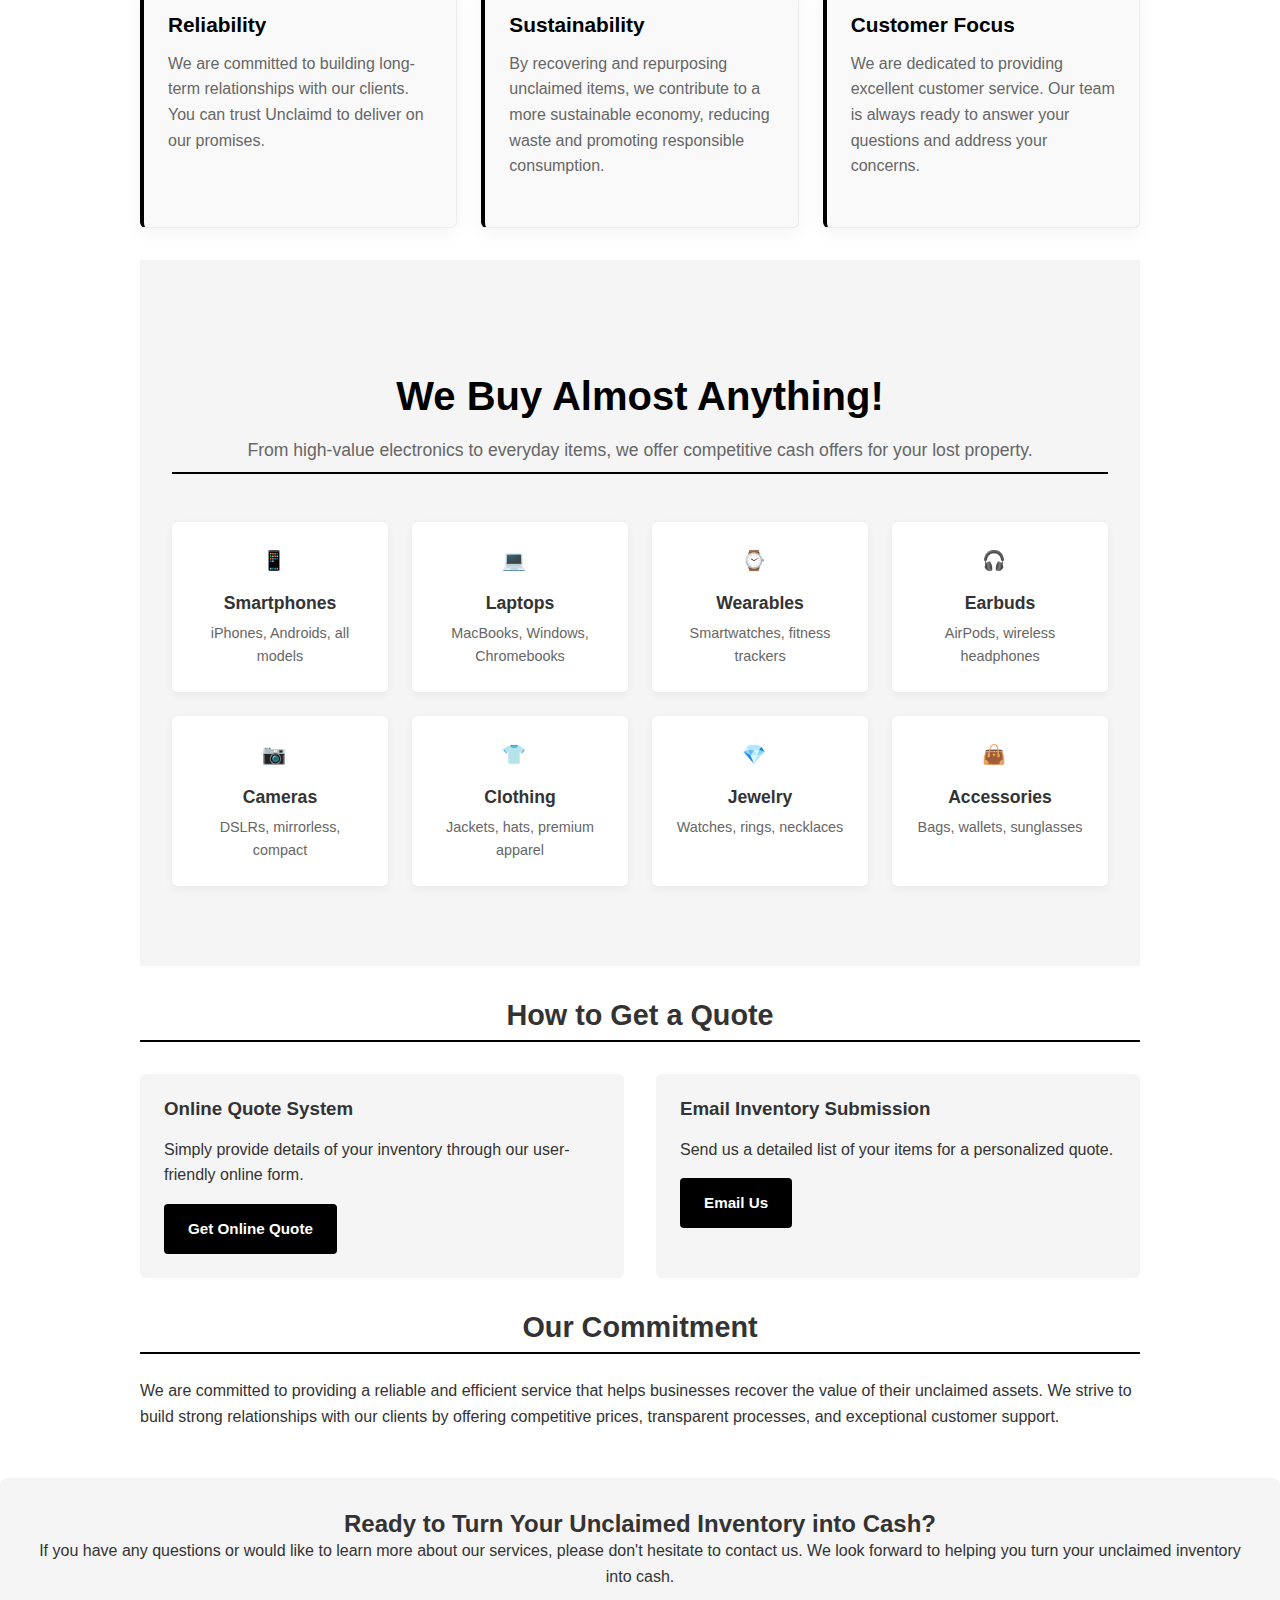
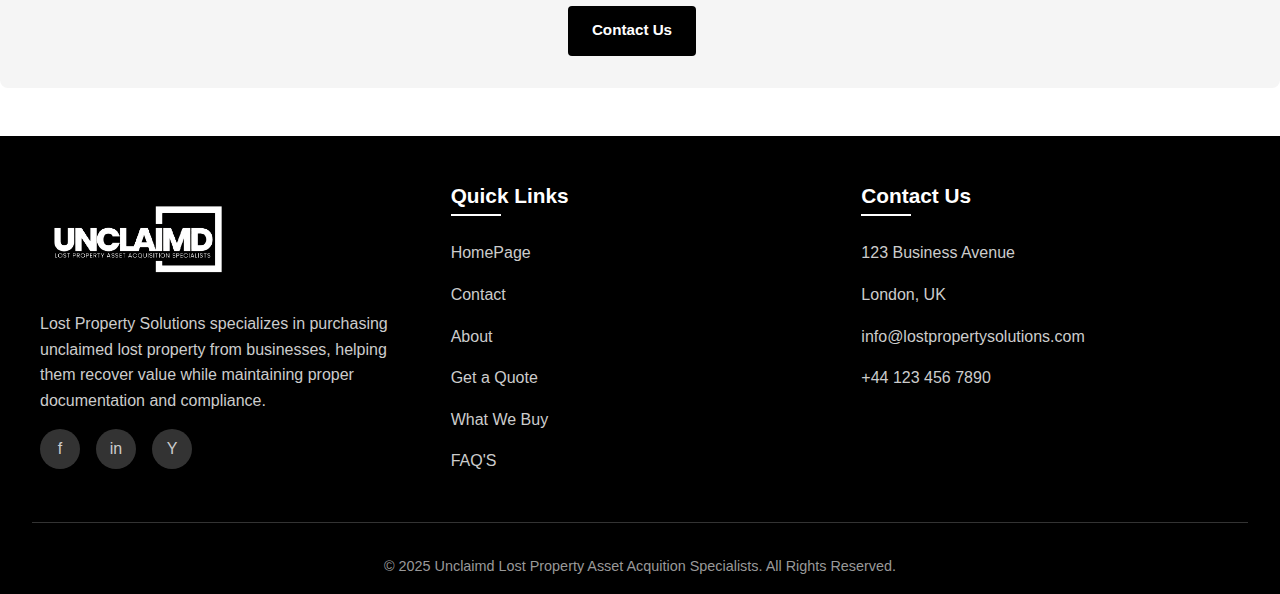
==== commit 1a7087bd: "image from alirazaa" ====
--- a/about.html
+++ b/about.html
@@ -228,6 +228,10 @@
         <h2 class="section-title">Our Values</h2>
         <div class="values-grid">
             <div class="value-card">
+                <h3>Unclaimd</h3>
+                <p>Specializes in converting your lost property and unclaimed items into immediate cash. We understand that managing surplus inventory can be time-consuming and costly.</p>
+            </div>
+            <div class="value-card">
                 <h3>Transparency</h3>
                 <p>We believe in open and honest communication. Our online quote system and email inventory submission
                     process ensure you receive fair and competitive offers.</p>
@@ -315,12 +319,12 @@
             <div class="method">
                 <h3>Online Quote System</h3>
                 <p>Simply provide details of your inventory through our user-friendly online form.</p>
-                <a href="#" class="btn">Get Online Quote</a>
+                <a href="https://docs.google.com/forms/d/e/1FAIpQLSd3Hok3tEaY9YH-rlNjjM5nwh29SEkaLF8_VtOsKiv0kqQTjA/viewform?usp=dialog" target="_blank" class="btn">Get Online Quote</a>
             </div>
             <div class="method">
                 <h3>Email Inventory Submission</h3>
                 <p>Send us a detailed list of your items for a personalized quote.</p>
-                <a href="mailto:quotes@unclaimd.com" class="btn">Email Us</a>
+                <a href="https://mail.google.com/mail/?view=cm&to=contact@unclaimd.com" target="_blank" class="btn">Email Us</a>
             </div>
         </div>
 
@@ -336,7 +340,7 @@
         <h2>Ready to Turn Your Unclaimed Inventory into Cash?</h2>
         <p>If you have any questions or would like to learn more about our services, please don't hesitate to contact
             us. We look forward to helping you turn your unclaimed inventory into cash.</p>
-        <a href="mailto:contact@unclaimd.com" class="btn">Contact Us</a>
+            <a href="https://mail.google.com/mail/?view=cm&to=contact@unclaimd.com" target="_blank" class="btn">Contact Us</a>
     </div>
     <!-- Footer -->
     <footer id="contact">
--- a/style.css
+++ b/style.css
@@ -115,7 +115,7 @@
         /* Hero Section */
         .hero {
             background: linear-gradient(rgba(0,0,0,0.7), rgba(0,0,0,0.7)), 
-                        url('https://images.unsplash.com/photo-1556740738-b6a63e27c4df?ixlib=rb-1.2.1&auto=format&fit=crop&w=1350&q=80') no-repeat center center/cover;
+                        url('https://plus.unsplash.com/premium_photo-1661754922567-1cc4891cd709?q=80&w=2070&auto=format&fit=crop&ixlib=rb-4.0.3&ixid=M3wxMjA3fDB8MHxwaG90by1wYWdlfHx8fGVufDB8fHx8fA%3D%3D') no-repeat center center/cover;
             height: 90vh;
             display: flex;
             align-items: center;
@@ -157,7 +157,7 @@
             font-size: 0.95rem;
         }
         .home-image{
-            width: 100vh;
+            width: 35vh;
         }
         .btn:hover {
             background-color: var(--white);
@@ -186,6 +186,10 @@
             text-align: center;
             margin-bottom: 3.5rem;
         }
+        .section-img {
+            text-align: center;
+            margin-bottom: 3.5rem;
+        }
         
         .section-title h2 {
             font-size: 2.5rem;
@@ -195,9 +199,10 @@
         
         .section-title p {
             color: var(--gray-medium);
-            max-width: 700px;
+            /* max-width: 700px; */
             margin: 0 auto;
             font-size: 1.1rem;
+            
         }
         
         .value-grid {
@@ -285,7 +290,7 @@
         grid-template-columns: repeat(2, 1fr);
     }
     .home-image{
-        width: 30vh;
+        width: 25vh;
     }
 }
 
@@ -294,7 +299,7 @@
         grid-template-columns: 1fr;
     }
     .home-image{
-        width: 25vh;
+        width: 20vh;
     }
 }
         /* Process Section */
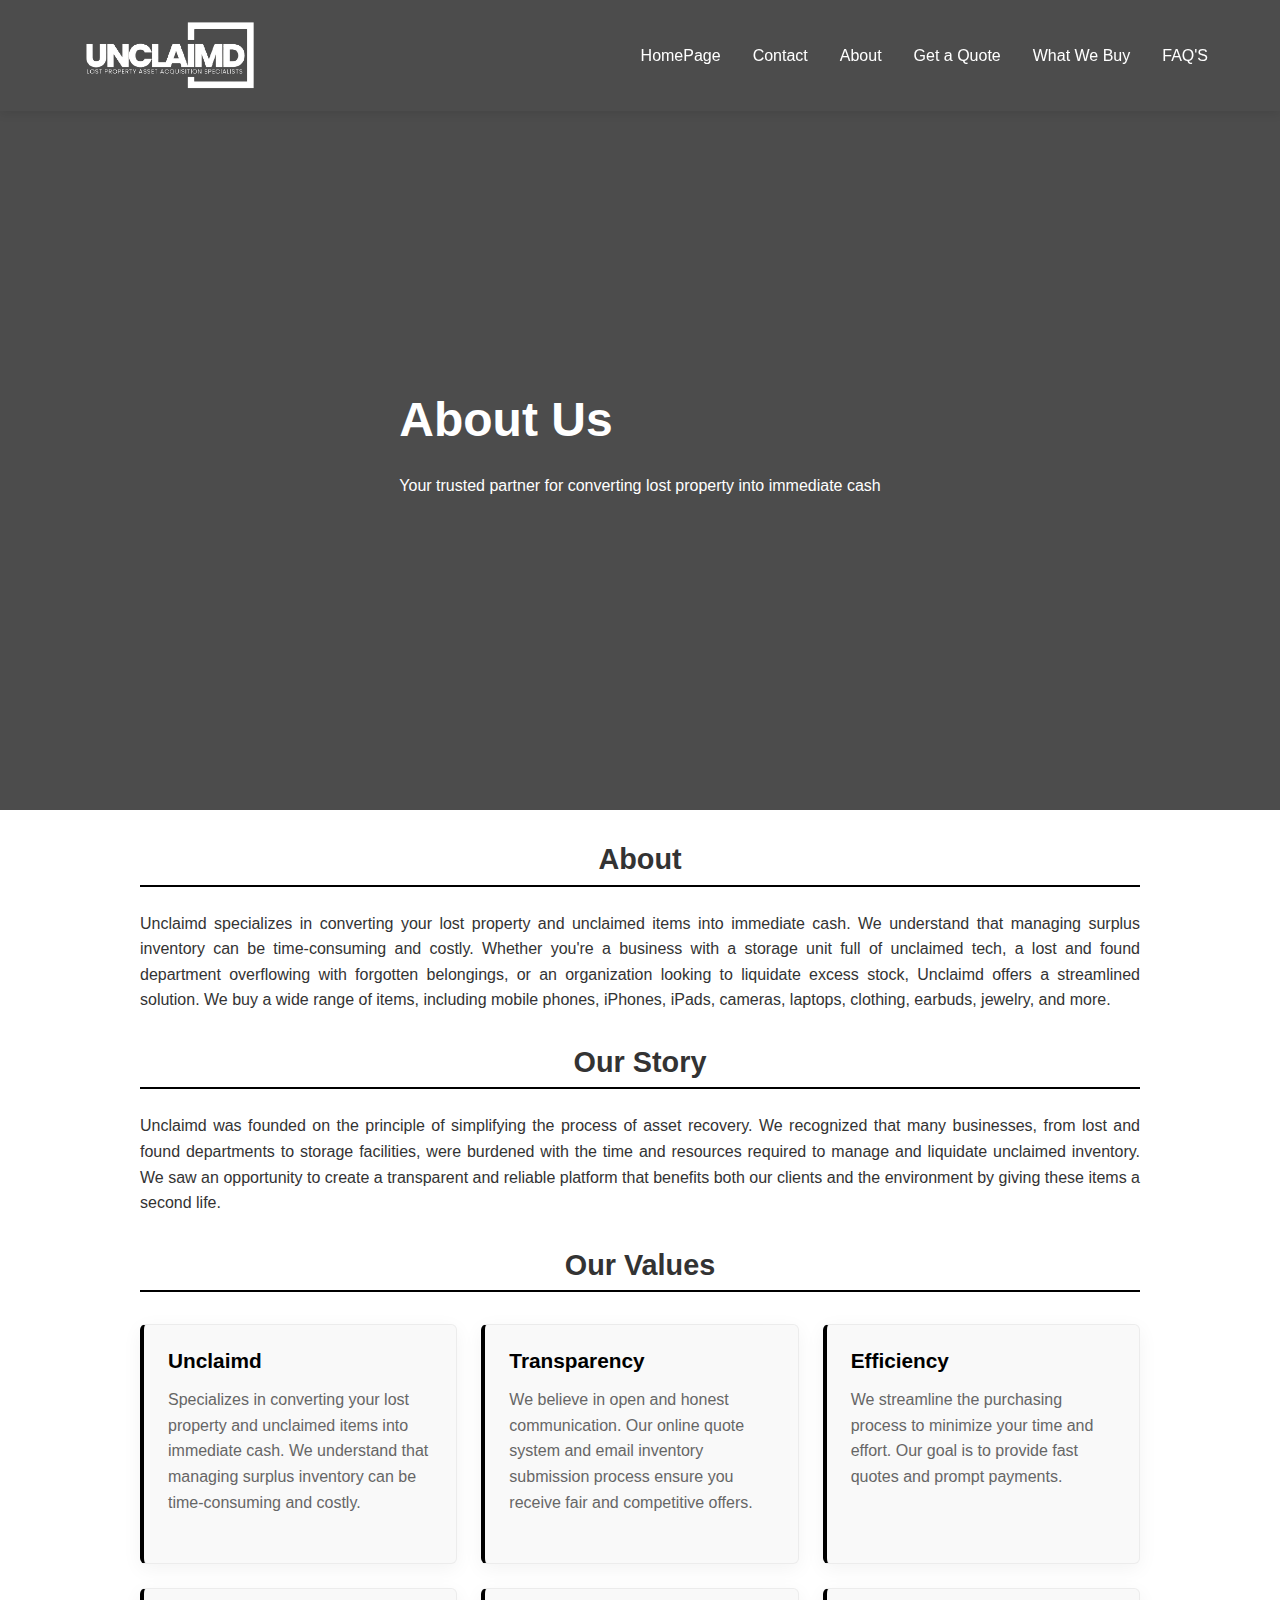
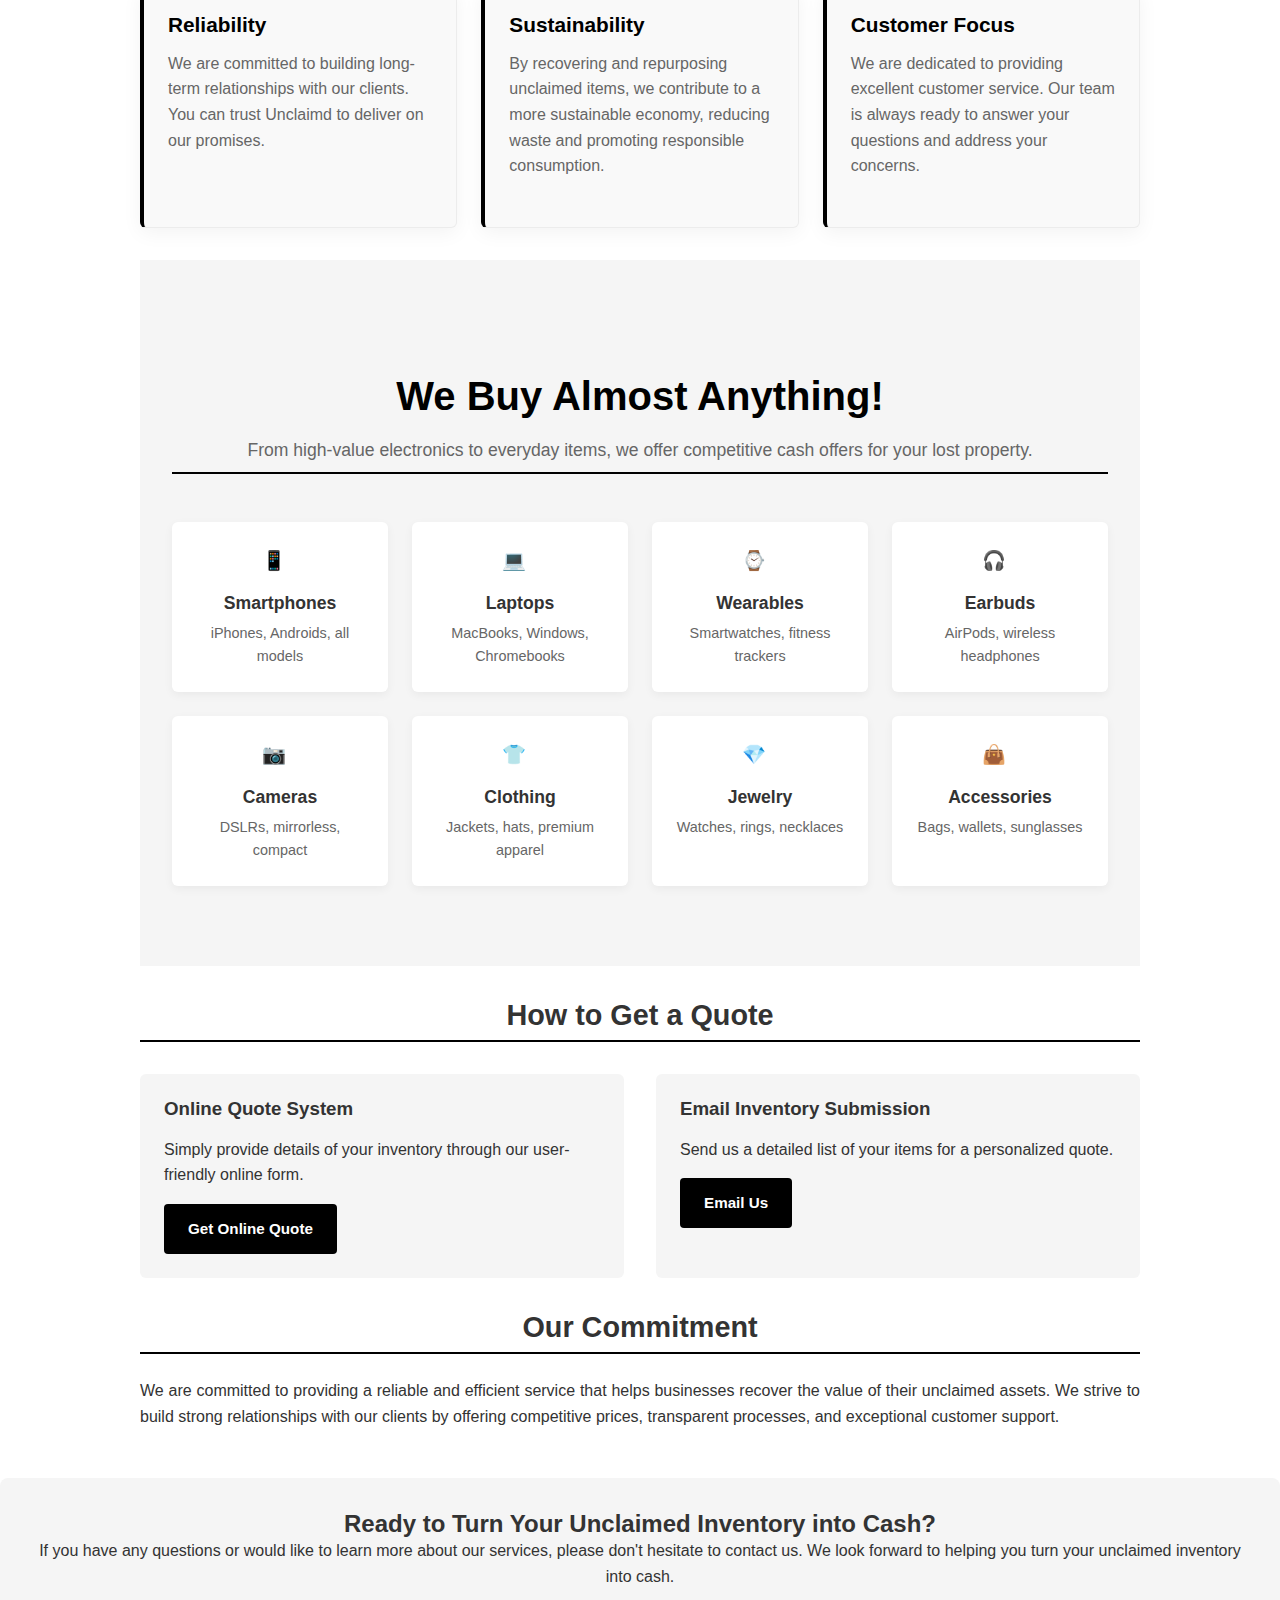
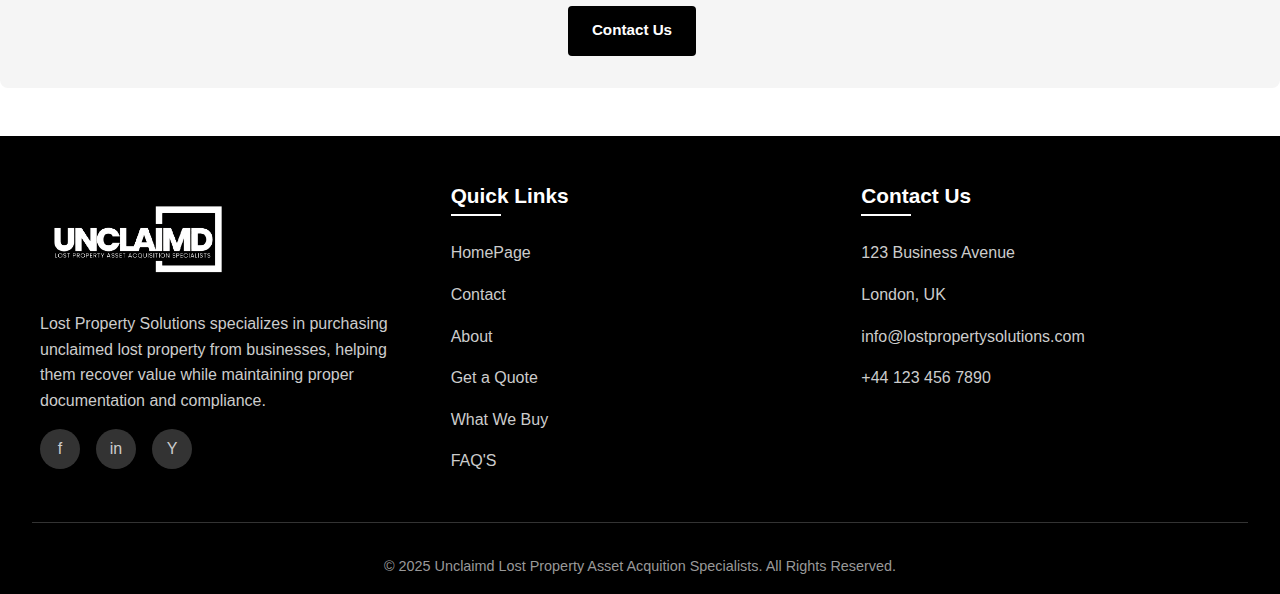
==== commit 66969ad8: "image from ali" ====
--- a/about.html
+++ b/about.html
@@ -50,6 +50,7 @@
 
         .about-content p {
             margin-bottom: 1.5rem;
+            text-align: justify;
         }
 
         .values-grid {
@@ -137,7 +138,18 @@
         }
 
         @media (max-width: 768px) {
-           
+            .about-content p {
+                margin: 1.5rem;
+                text-align: justify;
+            }
+            .values-grid {
+            padding: 1rem;
+            display: grid;
+            grid-template-columns: repeat(auto-fit, minmax(300px, 1fr));
+            gap: 1.5rem;
+            margin: 2rem 0;
+        }
+
 
             .page-header h1 {
                 font-size: 2rem;
@@ -229,7 +241,8 @@
         <div class="values-grid">
             <div class="value-card">
                 <h3>Unclaimd</h3>
-                <p>Specializes in converting your lost property and unclaimed items into immediate cash. We understand that managing surplus inventory can be time-consuming and costly.</p>
+                <p>Specializes in converting your lost property and unclaimed items into immediate cash. We understand
+                    that managing surplus inventory can be time-consuming and costly.</p>
             </div>
             <div class="value-card">
                 <h3>Transparency</h3>
@@ -319,12 +332,14 @@
             <div class="method">
                 <h3>Online Quote System</h3>
                 <p>Simply provide details of your inventory through our user-friendly online form.</p>
-                <a href="https://docs.google.com/forms/d/e/1FAIpQLSd3Hok3tEaY9YH-rlNjjM5nwh29SEkaLF8_VtOsKiv0kqQTjA/viewform?usp=dialog" target="_blank" class="btn">Get Online Quote</a>
+                <a href="https://docs.google.com/forms/d/e/1FAIpQLSd3Hok3tEaY9YH-rlNjjM5nwh29SEkaLF8_VtOsKiv0kqQTjA/viewform?usp=dialog"
+                    target="_blank" class="btn">Get Online Quote</a>
             </div>
             <div class="method">
                 <h3>Email Inventory Submission</h3>
                 <p>Send us a detailed list of your items for a personalized quote.</p>
-                <a href="https://mail.google.com/mail/?view=cm&to=contact@unclaimd.com" target="_blank" class="btn">Email Us</a>
+                <a href="https://mail.google.com/mail/?view=cm&to=contact@unclaimd.com" target="_blank"
+                    class="btn">Email Us</a>
             </div>
         </div>
 
@@ -340,7 +355,8 @@
         <h2>Ready to Turn Your Unclaimed Inventory into Cash?</h2>
         <p>If you have any questions or would like to learn more about our services, please don't hesitate to contact
             us. We look forward to helping you turn your unclaimed inventory into cash.</p>
-            <a href="https://mail.google.com/mail/?view=cm&to=contact@unclaimd.com" target="_blank" class="btn">Contact Us</a>
+        <a href="https://mail.google.com/mail/?view=cm&to=contact@unclaimd.com" target="_blank" class="btn">Contact
+            Us</a>
     </div>
     <!-- Footer -->
     <footer id="contact">
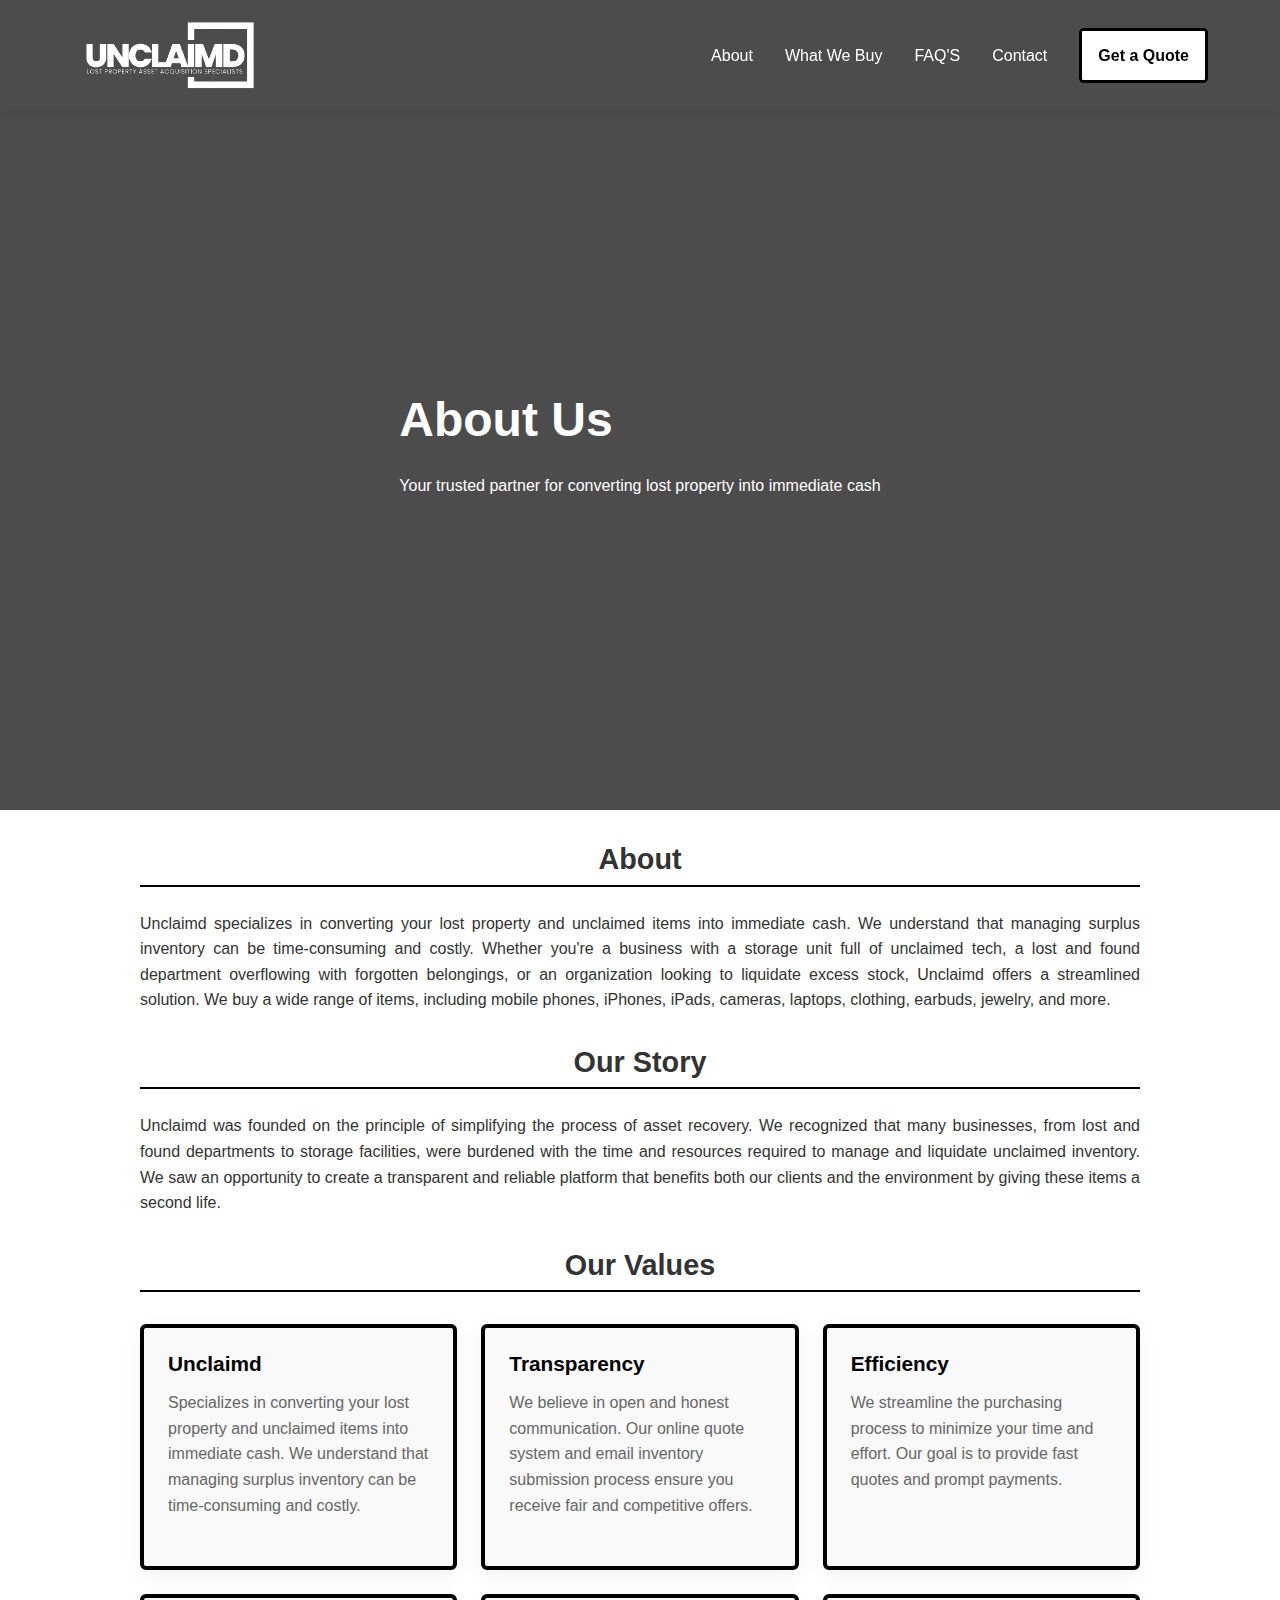
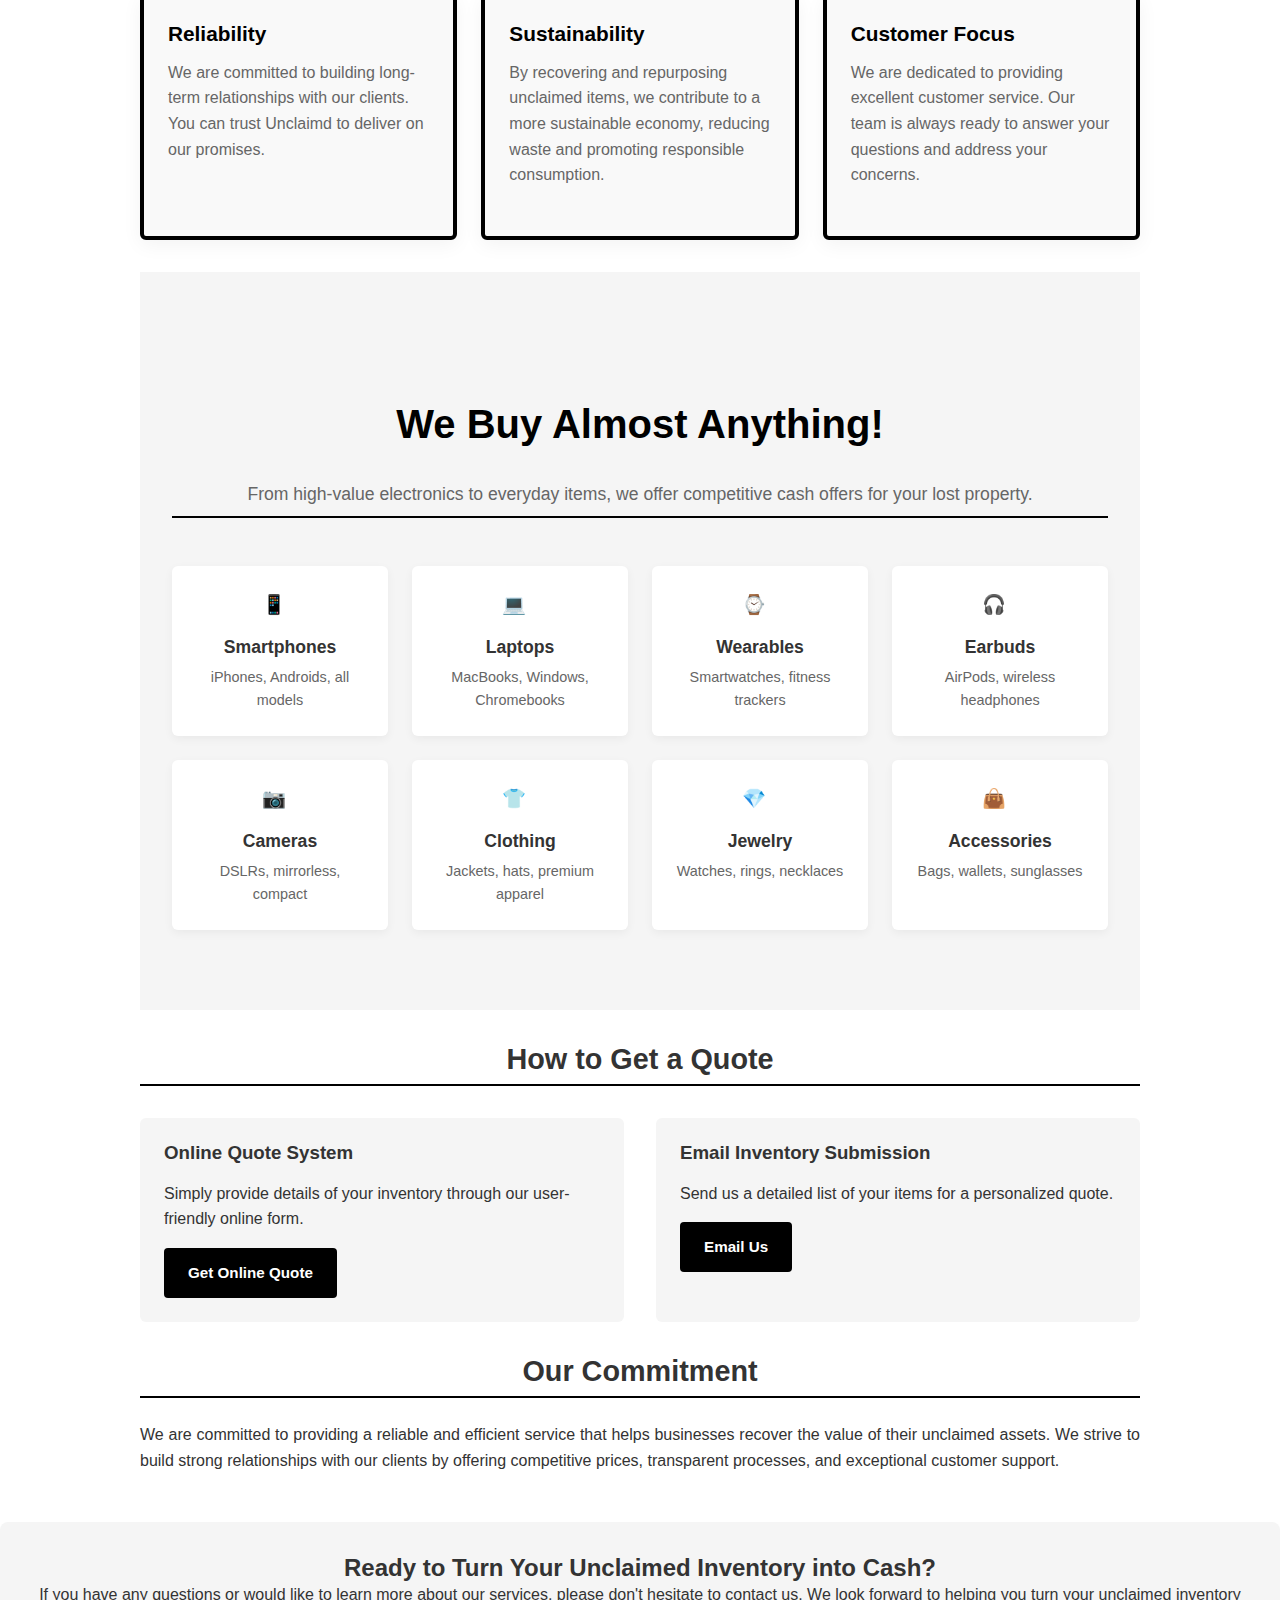
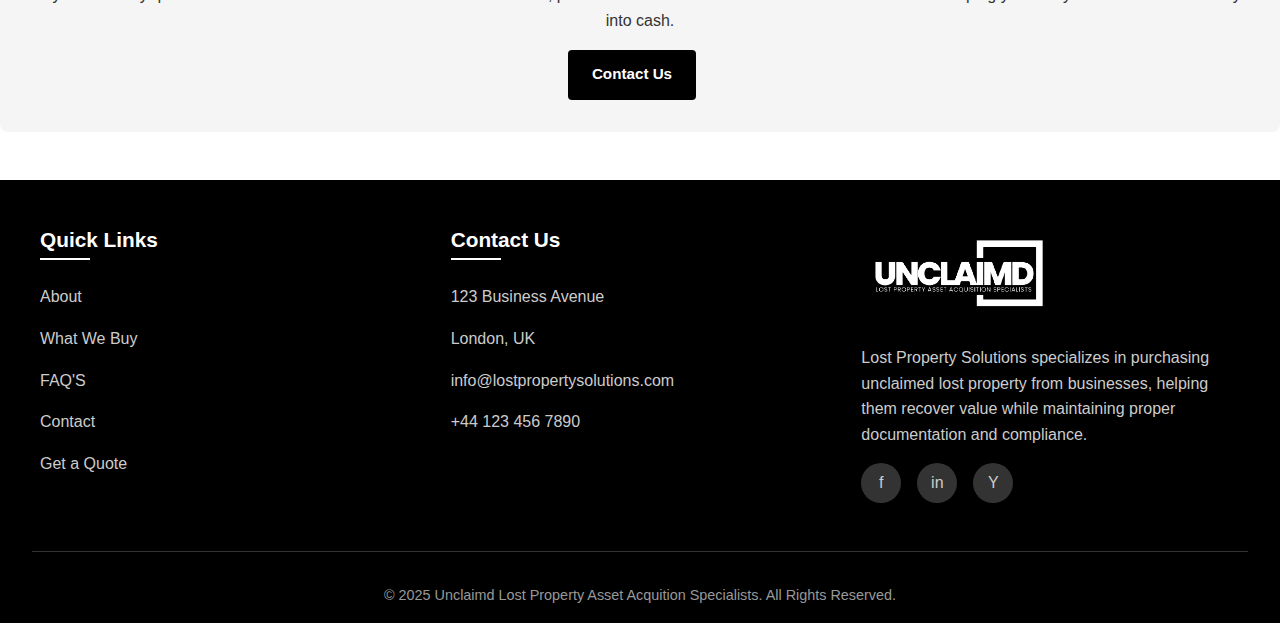
==== commit eb8e59f2: "image from aliraza" ====
--- a/about.html
+++ b/about.html
@@ -142,13 +142,14 @@
                 margin: 1.5rem;
                 text-align: justify;
             }
+
             .values-grid {
-            padding: 1rem;
-            display: grid;
-            grid-template-columns: repeat(auto-fit, minmax(300px, 1fr));
-            gap: 1.5rem;
-            margin: 2rem 0;
-        }
+                padding: 1rem;
+                display: grid;
+                grid-template-columns: repeat(auto-fit, minmax(300px, 1fr));
+                gap: 1.5rem;
+                margin: 2rem 0;
+            }
 
 
             .page-header h1 {
@@ -192,24 +193,24 @@
     <!-- Header -->
     <header>
         <div class="header-container">
-            <div class="logo">
-                <a href="index.html">
-                    <img src="./assest//logo.png" alt="">
-                </a>
-            </div>
-            <div class="mobile-menu">☰</div>
-            <nav>
-                <ul>
-                    <li><a href="index.html">HomePage</a></li>
-                    <li><a href="contact.html">Contact</a></li>
-                    <li><a href="about.html">About</a></li>
-                    <li><a href="getquote.html">Get a Quote</a></li>
-                    <li><a href="whywebuy.html">What We Buy</a></li>
-                    <li><a href="faqs.html">FAQ'S</a></li>
-                </ul>
-            </nav>
-        </div>
-    </header>
+          <div class="logo">
+            <a href="index.html">
+              <img src="./assest//logo.png" alt="" />
+            </a>
+          </div>
+          <div class="mobile-menu">☰</div>
+          <nav>
+            <ul>
+              
+              <li><a href="about.html">About</a></li>
+              <li><a href="whywebuy.html">What We Buy</a></li>
+              <li><a href="faqs.html">FAQ'S</a></li>
+              <li><a href="contact.html">Contact</a></li>
+              <li><a href="getquote.html" class="get-btn">Get a Quote</a></li>
+            </ul>
+          </nav>
+        </div>
+      </header>
     <section class="whywebuy-hero" id="home">
         <div class="whywebuy-hero-content">
             <h1>About Us</h1>
@@ -362,27 +363,12 @@
     <footer id="contact">
         <div class="footer-container">
             <div class="footer-col">
-                <div class="logo">
-                    <a href="index.html">
-                        <img src="./assest//logo.png" alt="">
-                    </a>
-                </div>
-                <p>Lost Property Solutions specializes in purchasing unclaimed lost property from businesses, helping
-                    them recover value while maintaining proper documentation and compliance.</p>
-                <div class="social-links">
-                    <a href="#">f</a>
-                    <a href="#">in</a>
-                    <a href="#">Y</a>
-                </div>
-            </div>
-            <div class="footer-col">
                 <h3>Quick Links</h3>
-                <a href="index.html">HomePage</a>
-                <a href="contact.html">Contact</a>
                 <a href="about.html">About</a>
-                <a href="getquote.html">Get a Quote</a>
                 <a href="whywebuy.html">What We Buy</a>
                 <a href="faqs.html">FAQ'S</a>
+                <a href="contact.html">Contact</a>
+                <a href="getquote.html">Get a Quote</a>
             </div>
             <div class="footer-col">
                 <h3>Contact Us</h3>
@@ -391,9 +377,29 @@
                 <p>info@lostpropertysolutions.com</p>
                 <p>+44 123 456 7890</p>
             </div>
+            <div class="footer-col">
+                <div class="footer-logo">
+                    <a href="index.html">
+                        <img src="./assest//logo.png" alt="" />
+                    </a>
+                </div>
+                <p>
+                    Lost Property Solutions specializes in purchasing unclaimed lost
+                    property from businesses, helping them recover value while
+                    maintaining proper documentation and compliance.
+                </p>
+                <div class="social-links">
+                    <a href="#">f</a>
+                    <a href="#">in</a>
+                    <a href="#">Y</a>
+                </div>
+            </div>
         </div>
         <div class="copyright">
-            <p>&copy; 2025 Unclaimd Lost Property Asset Acquition Specialists. All Rights Reserved.</p>
+            <p>
+                &copy; 2025 Unclaimd Lost Property Asset Acquition Specialists. All
+                Rights Reserved.
+            </p>
         </div>
     </footer>
 
--- a/style.css
+++ b/style.css
@@ -25,6 +25,7 @@
             transition: background-color 0.3s ease, box-shadow 0.3s ease;
 
         }
+
         .header-container {
             display: flex;
             justify-content: space-between;
@@ -33,25 +34,38 @@
             margin: 0 auto;
             padding: 0 2rem;
         }
+
         header.scrolled {
-            background-color: #000000; /* Or any solid color you want */
-            box-shadow: 0 2px 10px rgba(0, 0, 0, 0.1); /* Optional for effect */
-        }
-        
-
-        
+            background-color: #000000;
+            /* Or any solid color you want */
+            box-shadow: 0 2px 10px rgba(0, 0, 0, 0.1);
+            /* Optional for effect */
+        }
+
+
+
 
         .logo {
             font-size: 1.8rem;
             font-weight: 700;
             letter-spacing: 1px;
         }
-        .logo img{
+
+        .footer-logo {
+            font-size: 1.8rem;
+            font-weight: 700;
+            letter-spacing: 1px;
+        }
+
+        .logo img {
             margin-top: 10px;
             width: 12rem;
-
-        }
-        
+        }
+
+        .footer-logo img {
+            width: 12rem;
+        }
+
 
         .logo span {
             color: #ffffff;
@@ -73,6 +87,22 @@
             transition: color 0.3s;
         }
 
+        .get-btn {
+            background-color: var(--white);
+            color: var(--black);
+            padding: 1rem;
+            font-weight: bold;
+            border: 3px solid var(--black);
+            border-radius: 4px;
+        }
+
+        .get-btn:hover {
+            background-color: transparent;
+            color: var(--white);
+            /* background-color: var(--white); */
+            border: 3px solid var(--white);
+        }
+
         nav ul li a:hover {
             color: #cccccc;
         }
@@ -83,7 +113,7 @@
         }
 
 
-       /* Base Styles */
+        /* Base Styles */
         :root {
             --black: #000000;
             --white: #ffffff;
@@ -91,57 +121,59 @@
             --gray-medium: #666666;
             --gray-light: #f5f5f5;
         }
-        
+
         * {
             margin: 0;
             padding: 0;
             box-sizing: border-box;
             font-family: 'Helvetica Neue', Arial, sans-serif;
         }
-        
+
         body {
             background-color: var(--white);
             color: var(--gray-dark);
             line-height: 1.6;
         }
-        
+
         /* Typography */
-        h1, h2, h3 {
+        h1,
+        h2,
+        h3 {
             font-weight: 700;
             line-height: 1.2;
         }
-        
-        
+
+
         /* Hero Section */
         .hero {
-            background: linear-gradient(rgba(0,0,0,0.7), rgba(0,0,0,0.7)), 
-                        url('https://plus.unsplash.com/premium_photo-1661754922567-1cc4891cd709?q=80&w=2070&auto=format&fit=crop&ixlib=rb-4.0.3&ixid=M3wxMjA3fDB8MHxwaG90by1wYWdlfHx8fGVufDB8fHx8fA%3D%3D') no-repeat center center/cover;
+            background: linear-gradient(rgba(0, 0, 0, 0.7), rgba(0, 0, 0, 0.7)),
+                url('https://static.standard.co.uk/2023/10/13/09/Lost%20Property%203.JPG?crop=8:5,smart&quality=75&auto=webp&width=1000') no-repeat center center/cover;
             height: 90vh;
             display: flex;
             align-items: center;
             padding-top: 80px;
         }
-        
+
         .hero-content {
             max-width: 1200px;
             margin: 0 auto;
             padding: 0 2rem;
             color: var(--white);
         }
-        
+
         .hero h1 {
             font-size: 3rem;
             margin-bottom: 1.5rem;
             max-width: 800px;
         }
-        
+
         .hero p {
             font-size: 1.2rem;
             max-width: 700px;
             margin-bottom: 2.5rem;
-            color: rgba(255,255,255,0.9);
-        }
-        
+            color: rgba(255, 255, 255, 0.9);
+        }
+
         /* Button Styles */
         .btn {
             display: inline-block;
@@ -156,166 +188,210 @@
             margin-right: 1rem;
             font-size: 0.95rem;
         }
-        .home-image{
+
+        .home-image {
             width: 35vh;
         }
+
         .btn:hover {
             background-color: var(--white);
             color: var(--black);
         }
-        
+
         .btn-white {
             background-color: var(--white);
             color: var(--black);
             border-color: var(--white);
         }
-        
+
         .btn-white:hover {
             background-color: transparent;
             color: var(--white);
         }
-        
+
         /* Value Proposition Section */
         .value-prop {
             padding: 5rem 2rem;
             max-width: 1200px;
             margin: 0 auto;
         }
-        
+
         .section-title {
             text-align: center;
             margin-bottom: 3.5rem;
         }
+
         .section-img {
             text-align: center;
             margin-bottom: 3.5rem;
         }
-        
+
         .section-title h2 {
             font-size: 2.5rem;
             margin-bottom: 1rem;
             color: var(--black);
-        }
-        
+            padding: 1rem;
+            /* border: 4px solid #000000; */
+        }
+
+        .section-title-trust h2 {
+            font-size: 2.5rem;
+            text-align: center;
+
+            margin-bottom: 1rem;
+            color: var(--black);
+            padding: 1rem;
+            /* border: 4px solid #000000; */
+        }
+
         .section-title p {
             color: var(--gray-medium);
             /* max-width: 700px; */
             margin: 0 auto;
             font-size: 1.1rem;
-            
-        }
-        
+
+        }
+
         .value-grid {
             display: grid;
             grid-template-columns: repeat(auto-fit, minmax(300px, 1fr));
             gap: 2rem;
-        }
-        
+            margin-top: 2rem;
+            /* border:2px solid #000000; */
+            border-radius: 8px;
+
+            cursor: pointer;
+        }
+
         .value-card {
             background-color: var(--white);
             border-radius: 8px;
             padding: 2rem;
-            box-shadow: 0 5px 20px rgba(0,0,0,0.05);
+            box-shadow: 0 5px 20px rgba(0, 0, 0, 0.05);
             transition: transform 0.3s ease, box-shadow 0.3s ease;
-            border: 1px solid rgba(0,0,0,0.05);
-        }
-        
+            /* border: 1px solid rgba(0, 0, 0, 0.05); */
+            border: 4px solid #000000;
+
+        }
+
         .value-card:hover {
             transform: translateY(-5px);
-            box-shadow: 0 10px 30px rgba(0,0,0,0.1);
-        }
-        
+            box-shadow: 0 10px 30px rgba(0, 0, 0, 0.1);
+        }
+
         .value-card h3 {
             font-size: 1.4rem;
             margin-bottom: 1rem;
             color: var(--black);
         }
-        
+
         .value-card p {
             color: var(--gray-medium);
             margin-bottom: 1.5rem;
         }
-        
-      /* Items We Buy Section */
-.items-section {
-    background-color: var(--gray-light);
-    padding: 5rem 2rem;
-}
-
-.items-container {
-    max-width: 1200px;
-    margin: 0 auto;
-}
-
-.items-grid {
-    display: grid;
-    grid-template-columns: repeat(4, 1fr);
-    gap: 1.5rem;
-    margin-top: 3rem;
-}
-
-.item-card {
-    background-color: var(--white);
-    padding: 1.5rem;
-    border-radius: 6px;
-    text-align: center;
-    box-shadow: 0 3px 10px rgba(0,0,0,0.05);
-    transition: all 0.3s ease;
-}
-
-.item-card:hover {
-    transform: translateY(-5px);
-    box-shadow: 0 5px 15px rgba(0,0,0,0.1);
-}
-
-.item-icon {
-    font-size: 2rem;
-    margin-bottom: 1rem;
-    color: var(--black);
-}
-
-.item-card h3 {
-    margin-bottom: 0.5rem;
-    font-size: 1.1rem;
-}
-
-.item-card p {
-    color: var(--gray-medium);
-    font-size: 0.9rem;
-}
-
-/* Responsive adjustments */
-@media (max-width: 900px) {
-    .items-grid {
-        grid-template-columns: repeat(2, 1fr);
-    }
-    .home-image{
-        width: 25vh;
-    }
-}
-
-@media (max-width: 500px) {
-    .items-grid {
-        grid-template-columns: 1fr;
-    }
-    .home-image{
-        width: 20vh;
-    }
-}
+
+        /* Items We Buy Section */
+        .items-section {
+            background-color: var(--gray-light);
+            padding: 5rem 2rem;
+        }
+
+        .items-container {
+            max-width: 1200px;
+            margin: 0 auto;
+        }
+
+        .items-grid {
+            display: grid;
+            grid-template-columns: repeat(4, 1fr);
+            gap: 1.5rem;
+            margin-top: 3rem;
+        }
+
+        .item-card {
+            background-color: var(--white);
+            padding: 1.5rem;
+            border-radius: 6px;
+            text-align: center;
+            box-shadow: 0 3px 10px rgba(0, 0, 0, 0.05);
+            transition: all 0.3s ease;
+        }
+
+        .item-card:hover {
+            transform: translateY(-5px);
+            box-shadow: 0 5px 15px rgba(0, 0, 0, 0.1);
+        }
+
+        .item-icon {
+            font-size: 2rem;
+            margin-bottom: 1rem;
+            color: var(--black);
+        }
+
+        .item-card h3 {
+            margin-bottom: 0.5rem;
+            font-size: 1.1rem;
+        }
+
+        .item-card p {
+            color: var(--gray-medium);
+            font-size: 0.9rem;
+        }
+
+        /* Responsive adjustments */
+        @media (max-width: 900px) {
+            .items-grid {
+                grid-template-columns: repeat(2, 1fr);
+            }
+
+            .home-image {
+                width: 25vh;
+            }
+
+            .section-title-trust h2 {
+                font-size: 1rem;
+                text-align: center;
+                margin-bottom: 1rem;
+                color: var(--black);
+                padding: 1rem;
+                /* border: 2px solid #000000; */
+            }
+        }
+
+        @media (max-width: 500px) {
+            .items-grid {
+                grid-template-columns: 1fr;
+            }
+
+            .home-image {
+                width: 20vh;
+            }
+
+            .section-title-trust h2 {
+                font-size: 1rem;
+                text-align: center;
+                margin-bottom: 1rem;
+                color: var(--black);
+                padding: 1rem;
+                border: 2px solid #000000;
+            }
+        }
+
         /* Process Section */
         .process-section {
             padding: 5rem 2rem;
             max-width: 1200px;
             margin: 0 auto;
-        }
-        
+
+        }
+
         .process-steps {
             display: flex;
             justify-content: space-between;
             margin-top: 3rem;
             flex-wrap: wrap;
         }
-        
+
         .step {
             flex: 1;
             min-width: 250px;
@@ -324,7 +400,7 @@
             padding: 0 1.5rem;
             position: relative;
         }
-        
+
         .step-number {
             display: inline-block;
             width: 50px;
@@ -337,16 +413,16 @@
             font-weight: 700;
             margin-bottom: 1.5rem;
         }
-        
+
         .step h3 {
             font-size: 1.3rem;
             margin-bottom: 1rem;
         }
-        
+
         .step p {
             color: var(--gray-medium);
         }
-        
+
         /* CTA Section */
         .cta-section {
             background-color: var(--gray-light);
@@ -354,27 +430,27 @@
             padding: 5rem 2rem;
             text-align: center;
         }
-        
+
         .cta-container {
             max-width: 800px;
             margin: 0 auto;
         }
-        
+
         .cta-section h2 {
             font-size: 2.3rem;
             margin-bottom: 1.5rem;
             color: var(--black);
 
         }
-        
+
         .cta-section p {
-            color: rgba(255,255,255,0.8);
+            color: rgba(255, 255, 255, 0.8);
             margin-bottom: 2.5rem;
             font-size: 1.1rem;
             color: var(--black);
 
         }
-        
+
         /* Footer */
         /* Footer */
         footer {
@@ -456,7 +532,7 @@
                 padding: 0 1rem;
             }
 
-            .logo img{
+            .logo img {
                 margin-top: 10px;
                 width: 6rem;
             }
@@ -510,13 +586,13 @@
         }
 
 
-        
+
         /* Responsive Styles */
         @media (max-width: 768px) {
             .header-container {
                 padding: 0 1.5rem;
             }
-            
+
             nav {
                 position: fixed;
                 top: 80px;
@@ -527,56 +603,56 @@
                 transition: left 0.3s ease;
                 padding: 2rem;
             }
-            
+
             nav.active {
                 left: 0;
             }
-            
+
             nav ul {
                 flex-direction: column;
             }
-            
+
             nav ul li {
                 margin: 1rem 0;
             }
-            
+
             .mobile-menu {
                 display: block;
             }
-            
+
             .hero {
                 height: auto;
                 padding: 120px 0 80px;
             }
-            
+
             .hero h1 {
                 font-size: 2.5rem;
             }
-            
+
             .hero p {
                 font-size: 1.1rem;
             }
-            
+
             .btn {
                 display: block;
                 width: 100%;
                 margin-bottom: 1rem;
                 margin-right: 0;
             }
-            
+
             .section-title h2 {
                 font-size: 2rem;
             }
-            
+
             .process-steps {
                 flex-direction: column;
             }
-            
+
             .step {
                 margin-bottom: 3rem;
             }
         }
-    
+
 
         /* Base Styles */
         :root {
@@ -587,20 +663,20 @@
             --gray-light: #f5f5f5;
             --gray-lighter: #f9f9f9;
         }
-        
+
         * {
             margin: 0;
             padding: 0;
             box-sizing: border-box;
             font-family: 'Helvetica Neue', Arial, sans-serif;
         }
-        
+
         body {
             background-color: var(--white);
             color: var(--gray-dark);
             line-height: 1.6;
         }
-        
+
         /* Header - Consistent with other pages */
         header {
             background-color: transparent;
@@ -613,56 +689,56 @@
             box-shadow: 0 2px 10px rgba(0, 0, 0, 0.1);
             transition: background-color 0.3s ease, box-shadow 0.3s ease;
         }
-        
+
         /* FAQ Hero Section */
         .faq-hero {
-            background: linear-gradient(rgba(0,0,0,0.7), rgba(0,0,0,0.7)), 
-                        url('https://images.unsplash.com/photo-1454165804606-c3d57bc86b40?ixlib=rb-1.2.1&auto=format&fit=crop&w=1350&q=80') no-repeat center center/cover;
-                        height: 90vh;
+            background: linear-gradient(rgba(0, 0, 0, 0.7), rgba(0, 0, 0, 0.7)),
+                url('https://images.unsplash.com/photo-1454165804606-c3d57bc86b40?ixlib=rb-1.2.1&auto=format&fit=crop&w=1350&q=80') no-repeat center center/cover;
+            height: 90vh;
             display: flex;
             align-items: center;
             padding-top: 80px;
         }
-        
+
         .faq-hero-content {
             max-width: 1200px;
             margin: 0 auto;
             padding: 0 2rem;
             color: var(--white);
         }
-        
+
         .faq-hero h1 {
             font-size: 3rem;
             margin-bottom: 1rem;
             color: var(--white);
         }
-        
+
         /* FAQ Content */
         .faq-container {
             max-width: 1000px;
             margin: 3rem auto;
             padding: 0 2rem;
         }
-        
+
         .faq-section {
             margin-bottom: 3rem;
         }
-        
+
         .faq-section h2 {
             font-size: 1.8rem;
             margin-bottom: 1.5rem;
             padding-bottom: 0.5rem;
             border-bottom: 2px solid var(--black);
         }
-        
+
         .faq-item {
             margin-bottom: 1.5rem;
-            border: 1px solid rgba(0,0,0,0.1);
+            border: 1px solid rgba(0, 0, 0, 0.1);
             border-radius: 6px;
             overflow: hidden;
-            box-shadow: 0 2px 8px rgba(0,0,0,0.05);
-        }
-        
+            box-shadow: 0 2px 8px rgba(0, 0, 0, 0.05);
+        }
+
         .faq-question {
             padding: 1.5rem;
             background-color: var(--gray-lighter);
@@ -673,41 +749,41 @@
             align-items: center;
             transition: background-color 0.3s ease;
         }
-        
+
         .faq-question:hover {
             background-color: var(--gray-light);
         }
-        
+
         .faq-question::after {
             content: '+';
             font-size: 1.5rem;
             transition: transform 0.3s ease;
         }
-        
+
         .faq-question.active::after {
             content: '-';
         }
-        
+
         .faq-answer {
             padding: 0 1.5rem;
             max-height: 0;
             overflow: hidden;
             transition: max-height 0.3s ease, padding 0.3s ease;
         }
-        
+
         .faq-answer.show {
             padding: 1.5rem;
             max-height: 1000px;
         }
-        
+
         .faq-answer p {
             margin-bottom: 1rem;
         }
-        
+
         .faq-answer p:last-child {
             margin-bottom: 0;
         }
-        
+
         /* Contact CTA */
         .faq-cta {
             text-align: center;
@@ -716,22 +792,21 @@
             background-color: var(--gray-light);
             border-radius: 8px;
         }
-        
+
         .faq-cta h2 {
             font-size: 1.8rem;
             margin-bottom: 1rem;
         }
-        
+
         /* Footer - Consistent with other pages */
-        
+
         /* Responsive Styles */
         @media (max-width: 768px) {
             .faq-hero h1 {
                 font-size: 2.2rem;
             }
-            
+
             .faq-section h2 {
                 font-size: 1.5rem;
             }
-        }
-    +        }